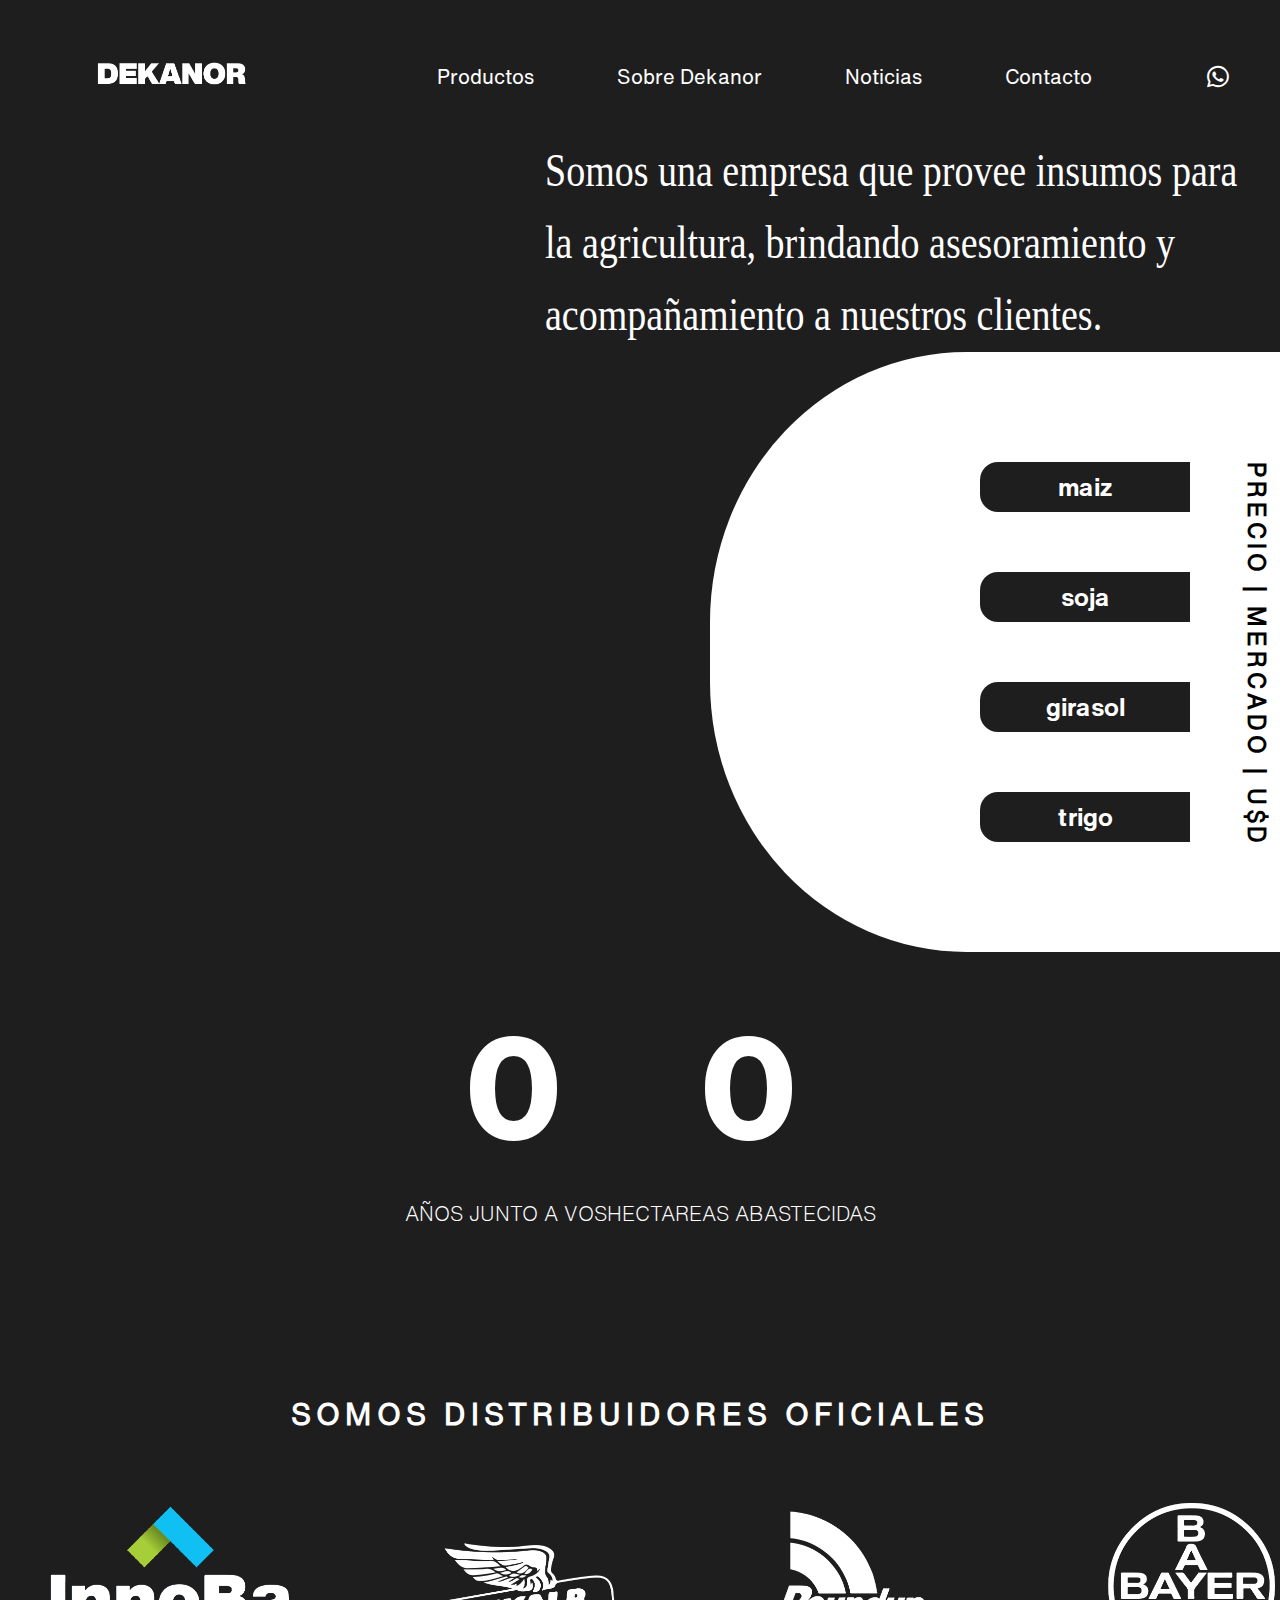
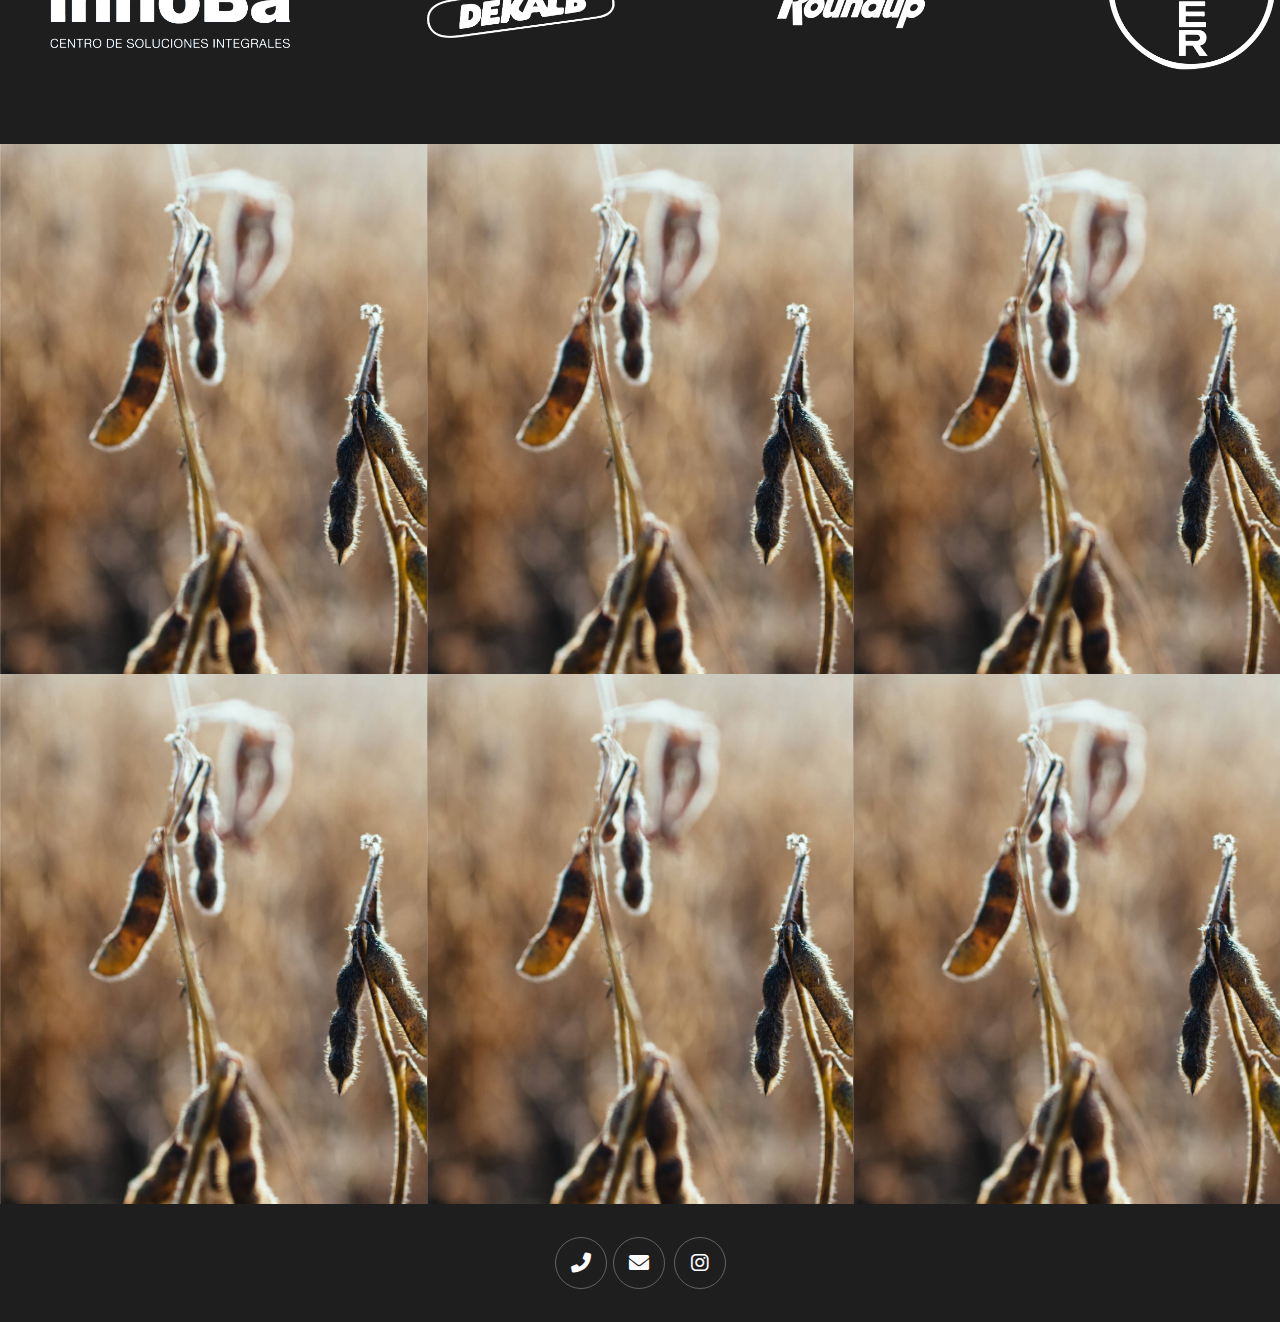
==== index.html @ 9a542228 "aa" ====
<!DOCTYPE html>
<html lang="en">
<head>
    <meta charset="UTF-8">
    <meta http-equiv="X-UA-Compatible" content="IE=edge">
    <meta name="viewport" content="width=device-width, initial-scale=1.0">


    <!--link css-->
    <link rel="stylesheet" href="css/estilos.css">



    <!-- Link a font awesome-->
    <link rel="stylesheet" href="https://cdnjs.cloudflare.com/ajax/libs/font-awesome/6.0.0-beta3/css/all.min.css">
    <title>Dekanor</title>
</head>
<body>
    
<!--Header comienza-->
<header class="header">

    <a href="index.html" class="logo">
        <img src="Logos/logo-header.png" alt="">
    </a>

    
    <nav class="navbar">
        <a href="productos.html">Productos</a>
        <a href="sobrenosotros.html">Sobre Dekanor</a>
        <a href="noticias.php">Noticias</a>
        <a href="contacto.html">Contacto</a>
    
    </nav>

    <div class="icons">
        <div class="fa-brands fa-whatsapp"></div>
        <div class="fas fa-bars" id="menu-btn"></div>
    </div>

</header>
 <!--Header termina-->


 <div class="row">
    <div class="image">
        <img src="imagenes/img1.png" alt="">
    </div>


    <div class="content">
        <p>Somos una empresa que provee 
            insumos para  la agricultura, brindando 
            asesoramiento y acompañamiento a 
            nuestros clientes.</p>
    </div>
</div>

<div class="father-semicirculo">
    <div class="semicirculo">
        <div class="item"> <p>maiz</p></div>
        <div class="item"><p>soja</p></div>
        <div class="item"><p>girasol</p></div>
        <div class="item"><p>trigo</p></div>
   
    </div>

    <div class="subtitulo"><h3>PRECIO | MERCADO | U$D</h3></div>
</div>


<section class="three">
    <div class="nums">
      <div>
          <p class="num" id="num10" data-goal="10">0</p>
          <p class="texto">AÑOS JUNTO A VOS</p>
      </div>
      <div>
          <p class="num" id="num100" data-goal="100">0</p>
          <p class="texto">HECTAREAS ABASTECIDAS</p>
      </div>
    </div>
  </section>

<h2 id="subtitulo">SOMOS DISTRIBUIDORES OFICIALES</h2>

<div class="marcas">
    <div class="marca"><img src="Logos/Logomarca1.png" alt=""></div>
    <div class="marca"><img src="Logos/logomarca2.png" alt=""></div>
    <div class="marca"><img src="Logos/logomarca3.png" alt=""></div>
    <div class="marca"><img src="Logos/logomarca4.png" alt=""></div>
</div>

<div class="imagenes">
    <div class="imagen" id="imagen1"></div>
    <div class="imagen" id="imagen2"></div>
    <div class="imagen" id="imagen3"></div>
    <div class="imagen" id="imagen4"></div>
    <div class="imagen" id="imagen5"></div>
    <div class="imagen" id="imagen6"></div>

</div>

<!-- footer empieza -->
<section class="footer">
    <div class="share">
        <a href="#" class="fa-solid fa-phone-flip">
        <a href="#" class="fa-solid fa-envelope"></a>
        <a href="#" class="fab fa-instagram"></a>
    </div>

</section>

<!-- footer termina -->

 <script src="./script.js"></script>

</body>
</html>
---- css/estilos.css ----
@import url('https://fonts.googleapis.com/css2?family=Arimo:ital,wght@0,400;0,600;0,700;1,400&display=swap');
@font-face{
    font-family: helvetica-bold;
    src: url('../fuente/HelveticaNowText-Bold.ttf') format('truetype');
}

@font-face{
    font-family: helvetica-extrabold;
    src: url('../fuente/HelveticaNowText-ExtraBold.ttf') format('truetype');
}

@font-face{
    font-family: helvetica-light;
    src: url('../fuente/HelveticaNowText-Light.ttf') format('truetype');
}

@font-face{
    font-family: helvetica-regular;
    src: url('../fuente/HelveticaNowText-Regular.ttf') format('truetype');
}


:root {
    --main-color: #d3ad7f;
    --black: #1f1e1f;
    --bg: #010103;
    --border: .1rem solid rgba(255,255,255,.3);
}

* {
    font-family: 'helvetica-regular';
    margin: 0; padding: 0;
    box-sizing: bordering-box;
    outline: none; border: none;
    text-decoration: none;
    transition: .2s linear;


}


html {
    font-size: 62.5%;
    overflow-x: hidden;
    scroll-padding-top: 9rem;
    scroll-behavior: smooth;
    background: var(--black);
}


html::-webkit-scrollbar {
    width: .8rem;
}

html::-webkit-scrollbar-track {
    background: transparent;
}

html::-webkit-scrollbar-thumb {
    width: #fff;
    border-radius: 5rem;
}


body {
    background: var(--black);
    overflow: hidden;
    max-width: 100%;
}

section {
    padding: 2rem 7%;
}

.heading {
    text-align: center;
    color: #fff;
    text-transform: uppercase;
    padding-bottom: 3.5rem;
    font-size: 4rem;
}

.btn {
    margin-top: 1rem;
    display: inline-block;
    padding: .9rem 3rem;
    font-size: 1.7rem;
    color: #fff;
    background: var(--main-color);
    cursor: pointer;
}

.btn:hover {
    letter-spacing: .2rem;
}


.header {
max-height: 15rem;
background: var(--black);
display: flex;
align-items: center;
justify-content: space-between;
padding: .1rem 4%;
position:relative;
top: 0; left: 0; right: 0;
z-index: 1000;
}


.header .logo img {
    height: 30rem;
    margin-left: -5rem;
    margin-bottom: -1rem;
}

.header .navbar .seleccionado {
    border-bottom: .1rem solid currentColor; 
    text-decoration: none;
}


.header .navbar a{
    margin: 0 1rem;
    font-size: 2rem;
    color: #fff;
    padding: 3rem;
}

.header .navbar a:hover{
    color: var(--main-color);
    border-bottom: .1rem solid var(--main-color);
    padding-bottom: .5rem;

}

.header .icons div{
    color: #fff;
    cursor: pointer;
    font-size: 2.5rem;
    margin-left: 2rem;
}

.header .icons div:hover {
    color: var(--main-color);
}

#menu-btn {
    display: none;
}



/*comienza pagina principal*/

.row {
    display: flex;
    align-items: center;
    background: var(--black);
    flex-wrap: wrap;
    margin-top: -10rem;
}

.row .image{
    flex: 40rem;
    transform: translateX(-11rem);
}

.row .image img{
    width: 100%;
}

.row .content{
    flex: 1 1 45rem;
    padding: 2rem;
    margin-top: 8rem;
    margin-left: -14rem;
}


.row .content p{
   font-size: 3.8rem;
   color: #fff;
   padding-right:1.5rem;
   line-height: 6rem;
   transform: scaleY(1.2);
  font-family: helvetioca-regular;
}

.father-semicirculo{
    background: var(--black);   
    position: relative;
}


.father-semicirculo .semicirculo {
    width: 55rem;
    height: 50rem;
    background: #fff;
    border-top-left-radius: 45%;
    border-bottom-left-radius: 45%;
    margin-left: auto;
    display: flex;
    flex-direction: column;
    justify-content: space-evenly;
    padding: 1rem;
    padding-block: 5rem;
  }

  .father-semicirculo .semicirculo .item{
    width: 20rem;
    height: 4rem;
    background: var(--black);
    border-top-left-radius: 1.8rem;
    border-bottom-left-radius: 1.8rem;
    margin-left: 26rem;
    text-align: center;
    font-size: 2.5rem;
    padding: 0.5rem;
    display: flex;
    align-items: center;
    justify-content: center;
  }
  .father-semicirculo .semicirculo .item p {
      color: #fff;
      display: block;
      font-family: helvetica-bold;
  }

  .father-semicirculo .semicirculo .item:hover{
      background: var(--main-color);
      border-bottom: .1rem solid var(--main-color);
    padding-bottom: .5rem;
    cursor: pointer;
    letter-spacing: .2rem;
  }
  


.father-semicirculo .subtitulo{
    color: --black;
    margin-left: auto;
    writing-mode: vertical-lr;
    position: absolute;
    right: 1rem;
    top: 11rem;
    font-size: 2rem;
    letter-spacing: .4rem;
}
    

#subtitulo { 
      letter-spacing: .5rem;
      text-align: center;
      color:#fff;
      font-size: 3rem;
      margin-top: 15rem;
      margin-inline: 3rem;
  }


.marcas{
    display: grid;
    grid-template-columns: repeat(4, 1fr);
    gap: 0%;
    align-items: center;
    margin-top: 1rem;
}
.marcas .marca{
    margin: 0 auto;
}


.marcas .marca img{
    height: 30rem;
}

.nums {
    display: flex;
    align-items: center;
    color: #fff;
    justify-content: center;
  }
  .nums .num {
    flex: flex;
    text-align: center;
    font-size: 14rem;
    font-family: helvetica-extrabold;
    padding: 3rem;
    cursor: pointer;
    letter-spacing: -1.5rem;
  }


  .nums .texto {
      font-size: 2rem;
      text-align: center;
      font-family: helvetica-light;
  }

.imagenes {
    display: grid;
    grid-template-columns: repeat(3, 1fr);
    align-items: center;
}

.imagenes .imagen {
    height: 53rem;
    text-align: center;
    background: url(../imagenes/imagenweb1.jpg);
    background-size: auto 100%;
    background-repeat: no-repeat;
}

@keyframes slide {
25% {
    background: url(../imagenes/imagenweb2.jpg);
    background-size: auto 100%;
    background-repeat: no-repeat;
    }

50% {
    background: url(../imagenes/imagenweb3.jpg);
    background-size: auto 100%;
    background-repeat: no-repeat;
    }

75% {
    background: url(../imagenes/imagenweb4.jpg);
    background-size: auto 100%;
    background-repeat: no-repeat;
    }

100% {
     background: url(../imagenes/imagenweb5.jpg);
    background-size: auto 100%;
    background-repeat: no-repeat;
    }

}
.imagenes #imagen1 {
    animation: slide1 10s infinite;
}

@keyframes slide1 {
    25% {
        background: url(../imagenes/imagenweb6.jpg);
        background-size: auto 100%;
        background-repeat: no-repeat;
        }
    
    50% {
        background: url(../imagenes/imagenweb7.jpg);
        background-size: auto 100%;
        background-repeat: no-repeat;
        }
    
    75% {
        background: url(../imagenes/imagenweb8.jpg);
        background-size: auto 100%;
        background-repeat: no-repeat;
        }
    
    100% {
         background: url(../imagenes/imagenweb9.jpg);
        background-size: auto 100%;
        background-repeat: no-repeat;
        }
    
    }

    .imagenes #imagen2 {
        animation: slide2 15s infinite;
    }

    @keyframes slide2 {
        25% {
            background: url(../imagenes/imagenweb2.jpg);
            background-size: auto 100%;
            background-repeat: no-repeat;
            }
        
        50% {
            background: url(../imagenes/imagenweb3.jpg);
            background-size: auto 100%;
            background-repeat: no-repeat;
            }
        
        75% {
            background: url(../imagenes/imagenweb4.jpg);
            background-size: auto 100%;
            background-repeat: no-repeat;
            }
        
        100% {
             background: url(../imagenes/imagenweb5.jpg);
            background-size: auto 100%;
            background-repeat: no-repeat;
            }
        
        }


.imagenes #imagen3 {
            animation: slide3 15s infinite;
        }
    
    @keyframes slide3 {
            25% {
                background: url(../imagenes/imagenweb10.jpg);
                background-size: auto 100%;
                background-repeat: no-repeat;
                }
            
            50% {
                background: url(../imagenes/imagenweb11.jpg);
                background-size: auto 100%;
                background-repeat: no-repeat;
                }
            
            75% {
                background: url(../imagenes/imagenweb12.jpg);
                background-size: auto 100%;
                background-repeat: no-repeat;
                }
            
            100% {
                 background: url(../imagenes/imagenweb13.jpg);
                background-size: auto 100%;
                background-repeat: no-repeat;
                }
            
            }

.imagenes #imagen4 {
     animation: slide4 10s infinite;
 }
        
 @keyframes slide4 {
        25% {
                 background: url(../imagenes/imagenweb14.jpg);
                background-size: auto 100%;
                background-repeat: no-repeat;
             }
                
         50% {
              background: url(../imagenes/imagenweb15.jpg);
             background-size: auto 100%;
            background-repeat: no-repeat;
             }
                
         75% {
              background: url(../imagenes/imagenweb16.jpg);
             background-size: auto 100%;
             background-repeat: no-repeat;
         }
                
        100% {
             background: url(../imagenes/imagenweb1.jpg);
             background-size: auto 100%;
            background-repeat: no-repeat;
            }
                
    }


    .imagenes #imagen5 {
        animation: slide5 10s infinite;
    }
           
    @keyframes slide5 {
           25% {
                    background: url(../imagenes/imagenweb3.jpg);
                   background-size: auto 100%;
                   background-repeat: no-repeat;
                }
                   
            50% {
                 background: url(../imagenes/imagenweb4.jpg);
                background-size: auto 100%;
               background-repeat: no-repeat;
                }
                   
            75% {
                 background: url(../imagenes/imagenweb5.jpg);
                background-size: auto 100%;
                background-repeat: no-repeat;
            }
                   
           100% {
                background: url(../imagenes/imagenweb6.jpg);
                background-size: auto 100%;
               background-repeat: no-repeat;
               }
                   
       }
    

 .imagenes #imagen6 {
    animation: slide6 15s infinite;
    }
           
@keyframes slide6 {
        25% {
               background: url(../imagenes/imagenweb7.jpg);
             background-size: auto 100%;
            background-repeat: no-repeat;
        }
                   
        50% {
            background: url(../imagenes/imagenweb8.jpg);
             background-size: auto 100%;
            background-repeat: no-repeat;
                }
                   
        75% {
             background: url(../imagenes/imagenweb9.jpg);
            background-size: auto 100%;
            background-repeat: no-repeat;
        }
                   
        100% {
         background: url(../imagenes/imagenweb10.jpg);
        background-size: auto 100%;
        background-repeat: no-repeat;
               }
                   
       }

/*.imagenes .imagen img{
    height: 53rem;
}*/


.footer{
    background:var(--black);
    text-align: center;
}

.footer .share {
    padding: 1rem 0;
}

.footer .share a{
    height: 5rem;
    width: 5rem;
    line-height: 5rem;
    font-size: 2rem;
    color:#fff;
    border: var(--border);
    margin: .3rem;
    border-radius: 50%;
}

.footer .share a:hover{
    background-color: var(--main-color);
}
/*termina pagina principal*/


/*empieza sobre nosotros*/
.row .content .textosobre {
    font-size: 2.8rem;
    color: #fff;
    line-height: 3rem;
    transform: scaleY(1.4);
}

/*termina sobre nosotros*/



/*comienza productos*/


.father-semicirculo-productos{
    background: var(--black);   
    position: relative;
    display: flex;
    align-items: center;
    flex-wrap: wrap;
}


.father-semicirculo-productos .semicirculo {
    width: 55rem;
    height: 60rem;
    background: #fff;
    border-top-right-radius: 45%;
    border-bottom-right-radius: 45%;
    margin-right: auto;
    display: flex;
    flex-direction: column;
    justify-content: center;
    padding: 1rem;

  }


.father-semicirculo-productos .semicirculo a{
    display: flex;
    line-height: 6rem;
    
}

.father-semicirculo-productos .semicirculo .link-primario {
    font-size: 4rem;
    margin-left: 3rem;
    padding-top: 1rem;
    color: var(--black);
}

.father-semicirculo-productos .semicirculo .link-primario:hover {
    color: var(--main-color);
}

.father-semicirculo-productos .semicirculo .link-primario2 {
    font-size: 3.5rem;
    color: var(--black);
    margin-left: 3rem;
    padding-top: 1rem;
    
}

.father-semicirculo-productos .semicirculo .link-primario2:hover {
    color: var(--main-color);
}
.father-semicirculo-productos .semicirculo .link-secundario {
    font-size: 4rem;
    color: var(--black);
    margin-left: 6rem;
    padding-top: 1rem;
    font-family: helvetica-light;
}


.btn-productos {
    font-family: helvetica-bold;
    padding: 1.5rem 8rem;
    font-size: 4rem;
    color: var(--black);
    background: var(--main-color);
    cursor: pointer;
    border-radius: 2rem;
    margin-right: auto;
    text-align: center;
    width: 30%;
}


.btn-productos:hover {
    letter-spacing: .2rem;
}


  /*termina productos*/


 /*empieza noticias*/
 .titulo-noticias{
    color: #fff;
    font-size: 4rem;
    text-align: center;
    font-weight: bold;
    margin-top: 9rem;
    margin-bottom: 3rem;
    font-family: helvetica-extrabold;
    padding-inline: 3rem;
 }

 .desplegable {
    display: flex;
    background: #fff;
    width: 130rem;
    max-width: 80%;
    height: 5rem;
    overflow-x: auto;
    overflow-y: hidden;
    border-radius: 1.5rem;
    margin: 0 auto;
    margin-top: 2rem;
    margin-bottom: .5rem;
    align-items: center;
    justify-content: center;
    padding: .7rem 4%;
    padding-inline: 3rem;

}

.desplegable .mes{
font-size: 2rem;
padding-inline: 2rem;
}

.desplegable #mes_actual {
    text-decoration: underline;
}


.desplegable .mes:hover{
    background-color: var(--main-color);
    letter-spacing: .2rem;
    border-radius: 1rem;
}

.desplegable .mes a{
    color: var(--black);
    font-family: helvetica-bold;
}

.header .navbar .seleccionado {
    border-bottom: .1rem solid currentColor; 
    text-decoration: none;
}


.noticias .row-noticias {
    display: flex;
    align-items: center;
    background: #fff;
    height: 35rem;
    max-width: 140rem;
    border-radius: 5rem;
    margin-block: 8rem;
}

.noticias .row-noticias .image{
    flex: 1 1 50rem;
    max-width: 50%;
    position: relative;
    display: flex;
}

.noticias .row-noticias .image img{
   width: 90rem;
   height: 35rem;
   object-fit: cover;
   border-top-right-radius: 4rem;
   border-bottom-right-radius: 4rem;
}

.noticias .row-noticias .contenido{
    flex: 1 1 50rem;
    max-width: 50%;
    text-align: left;
    padding: 5rem;
 
}
.noticias .row-noticias .contenido h3{
   font-size: 2.3rem;
   color: var(--black);
   padding-bottom: 1.5rem;
   font-family: helvetica-extrabold;
   letter-spacing: -.1rem;
   overflow: hidden;
}

.noticias .row-noticias .contenido span{
    font-family: helvetica-light;
}

.noticias .row-noticias .contenido p{
   font-size: 1.8rem;
   color: var(--black);
   line-height: 1..5rem;
   margin-bottom: 2rem;
   overflow: hidden;
   max-height: 15rem;
   font-family: helvetica-regular;
}


.noticias .row-noticias .contenido .btn-content{
    font-size: 2.3rem;
    color: var(--black);
    font-family: helvetica-extrabold;
    margin-top: 10rem;
}


 /*termina noticias*/




 /*empieza ver mas*/


.vermas .box-container .box{
    border:var(--border); 
    border-radius: 4rem;  
    background: #fff;
    height: 90rem;
    overflow: hidden;
    margin-block: 8rem;
}

.vermas .box-container .box .image{
    height: 25rem;
    overflow:hidden;
    width: 100%;
    border-radius: 4rem;
}

.vermas .box-container .box .image img{
    height: 100%;
    object-fit: cover;
    width: 100%;
}

.vermas .box-container .box:hover .image img{
    transform: scale(1.2);
}

.vermas .box-container .box .content{
    padding: 5rem;
    padding-inline: 9rem;
    max-height: 48rem;
    overflow: auto;
    overflow-x: hidden;
    
}


.vermas .box-container .box .content::-webkit-scrollbar{
    background-color: var(--main-color);
    border-radius: 1rem;
}

.vermas .box-container .box .content::-webkit-scrollbar-thumb{
    background-color: black;
    border-radius: 1rem;
}

.vermas .box-container .box .content h3{
    color: var(--black);
    display: block;
    padding-top: 1rem;
    font-size: 2.3rem;
    font-family: helvetica-extrabold;
}

.vermas .box-container .box .content span{
    font-family: helvetica-light;
}

.vermas .box-container .box .content p{
    font-size: 2rem;
    line-height: 2.4rem;
    color: black;
    padding:1rem 0;
    font-family: helvetica-regular;
}


 /*termina ver mas*/



 /*empieza contactos*/
 .titulo-contacto {
    color: #fff;
    font-size: 4rem;
    text-align: center;
    font-weight: bold;
    margin-bottom: 7rem;
 }
 .contact .contactar {
    display: flex;
    background: var(--black);
    flex-wrap: wrap;
    gap: 1rem;
    margin-top: 8rem;
}

.contact .contactar .map{
    flex:1 1 45rem;
    width: 100%;
    object-fit: cover;
}

.contact .contactar form{
    flex:1 1 45rem;
    padding: 5rem 2rem;
    text-align: center;
}

.contact .contactar form .inputBox{
    display: flex;
    align-items: center;
    margin-top: 2rem;
    margin-bottom: 2rem;
    background: var(--black);
    border: var(--border);
}

.contact .contactar form h3{
    text-transform: uppercase;
    font-size: 3rem;
    color:#fff;
}

.contact .contactar form .inputBox span{
    color: #fff;
    font-size: 2rem;
    padding-left: 2rem;
}

.contact .contactar form .inputBox input{
    width: 100%;
    padding: 2rem;
    color: #fff;
    text-transform: none;
    background: none;
}

/*termina contactos*/


/* media queries  */
@media (max-width: 991px){


    section {
        padding: 2rem;
    }

     #menu-btn {
         display: inline-block;
     }

     .header .navbar{
        position: absolute;
        top: 100%; right: -100%;
        background: #fff;
        width: 30rem;
        height: 25rem;
     }

     .header .navbar.active{
         right: 0;
     }

     .header .navbar a{
         color: var(--black);
         display: block;
         margin: 1.5rem;
         padding: .5rem;
         font-size: 2rem;
         margin-bottom: 2;
     }


     .row .image img{
        height: 80rem;
        width: 73rem;
    }
    .row .content{
        padding: 2rem;
        margin-left: 2rem;
        margin-right: 2rem;
        margin-top: 0;
        padding-top: 0;
    }
    .row .content .textosobre{
        width: 100%;
        text-align: left;
        font-size: 2.2rem;
        margin-bottom: 3rem;
        margin-left: -2rem;
        margin-right: 2rem;
        padding: 1rem;
        padding-block: 12rem;
     }

    .row .content p {
        font-size: 3rem;
        padding-block: 1rem;
        padding-bottom: 4rem;
        line-height: 4.5rem;
    }
     


     .btn-productos {
        margin-inline: auto;
        margin-top: 4rem;
        height: 4rem;
        font-size: 3rem;
        width: 50%;
    }

    .header .icons {
        font-size: 3rem;
        margin: 0 auto;
        display:flexbox;     
       }

    .father-semicirculo .semicirculo {
        flex-direction: column;
        }
       
    .father-semicirculo .semicirculo .item{
        height: 5rem;
        margin-left: 25rem;
        }

    .marcas{
        display: grid;
        grid-template-columns: repeat(1, 1fr);
        gap: 0%;
        align-items: center;
        margin-top: 1rem;
    }


    .nums .num {
        flex: flex;
        text-align: center;
        font-family: helvetica-extrabold;
        padding: 3rem;
        cursor: pointer;
        font-size: 5rem;
        letter-spacing: -.5rem;
      }
    
    
      .nums .texto {
          font-size: 2rem;
          text-align: center;
          font-family: helvetica-light;
      }

    .imagenes {
        display: flex;
        flex-wrap:wrap;
        align-items: center;
        width: 100%;
    }
    .imagenes .imagen  {
        width: 50%;
        height: 32rem;
        display: flex;
        background-position: center;
        object-fit: fill;
        background-size: auto;
    }
    .desplegable {
    
   }
    .desplegable .mes{
        padding-inline: 4rem;
        object-fit: contain;
        margin: 0 auto;
    }

    .noticias .row-noticias {
        display: flex;
        background: #fff;
        height: max-content;
        border-radius: 5rem;
        flex-wrap: wrap;
        
    }
    .noticias .row-noticias{
        max-width: 100%;
        width: 100%;
    }
    .noticias .row-noticias .image{
        position: relative;
        max-width: 100%;
        max-height: 50%;
    }
    .noticias .row-noticias .image img{
        border-bottom-right-radius: 4rem;
        border-bottom-left-radius: 4rem;
        border-top-left-radius: 0rem;
        border-top-right-radius: 0rem;
        max-width: 100%;
     }
     
     .noticias .row-noticias .contenido{
         text-align: left;
         max-height: 50%;
         width: 100%;
         max-width: 100%;
         padding: 4rem;
     }

     .vermas .box-container .box .content{ 
         padding: 4rem;
     }

    }

 @media (max-width:450px) {
     html {
         font-size: 50%;
     }


    }
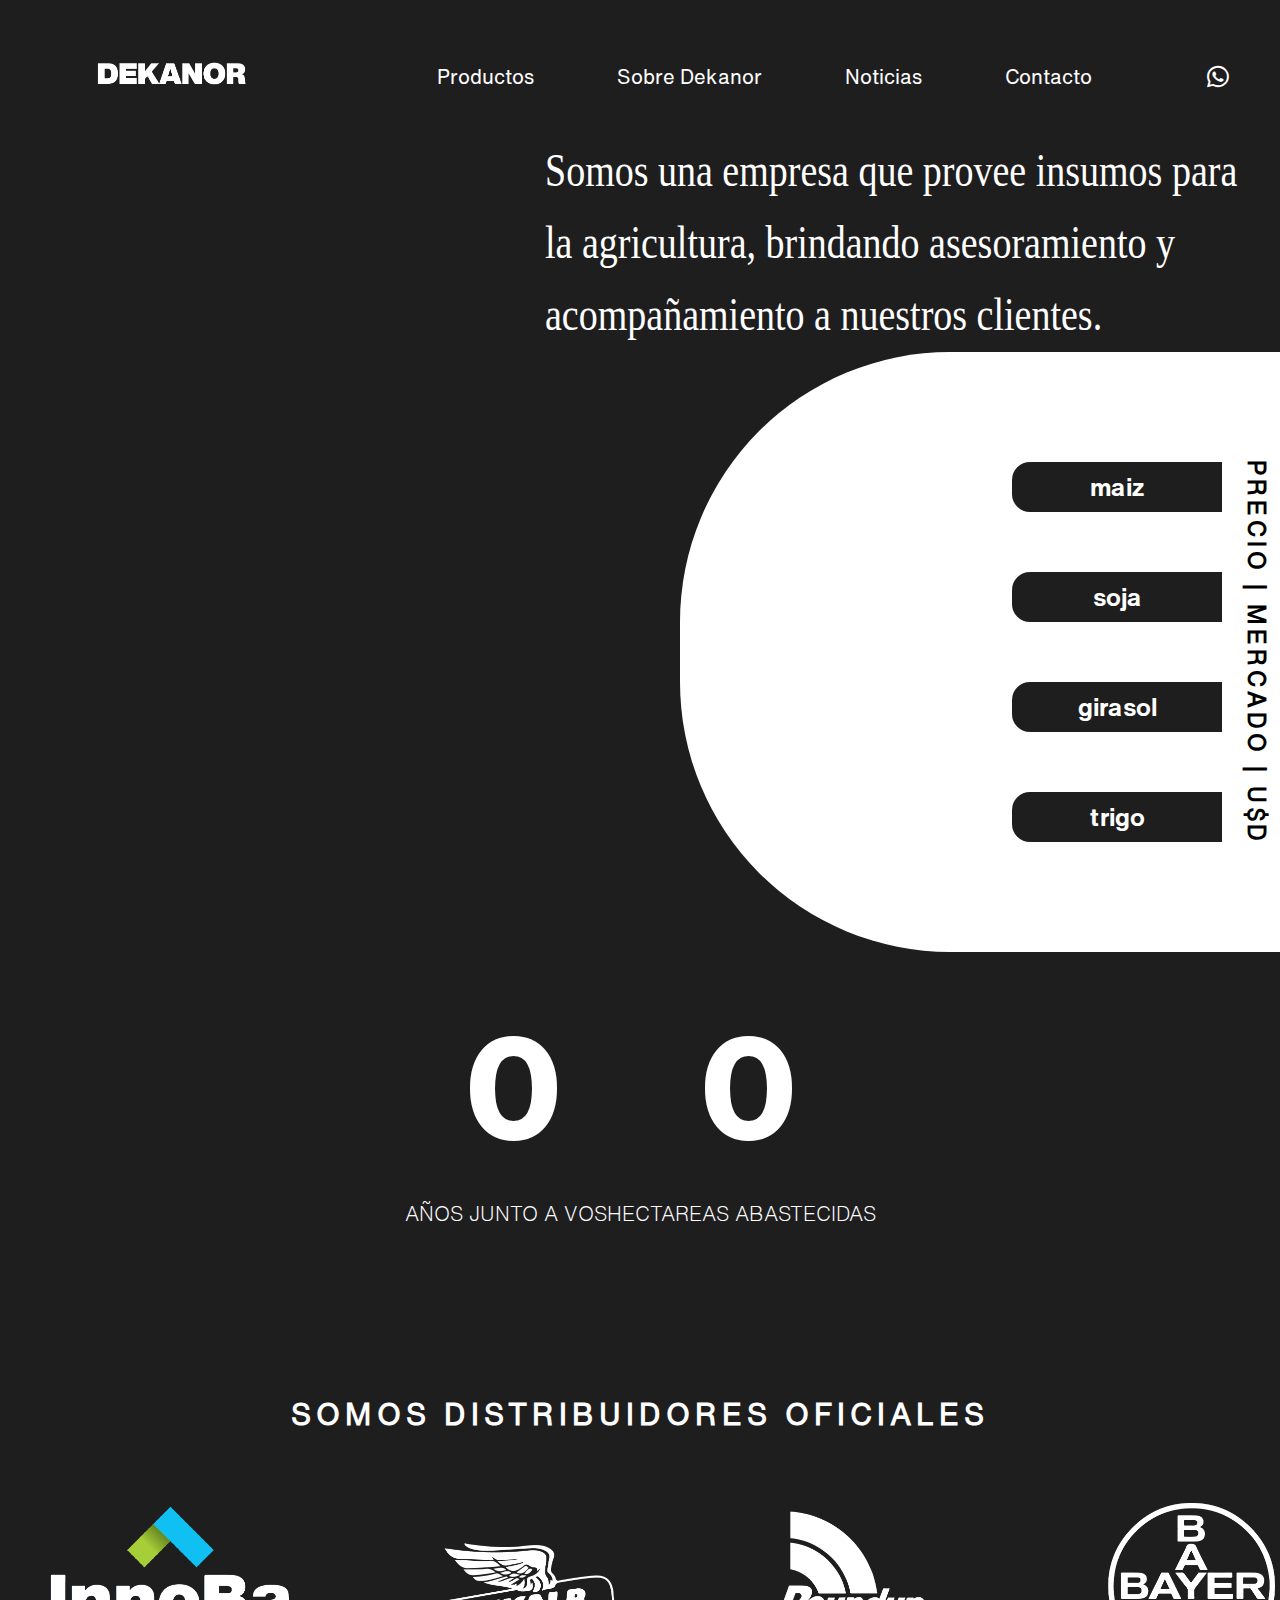
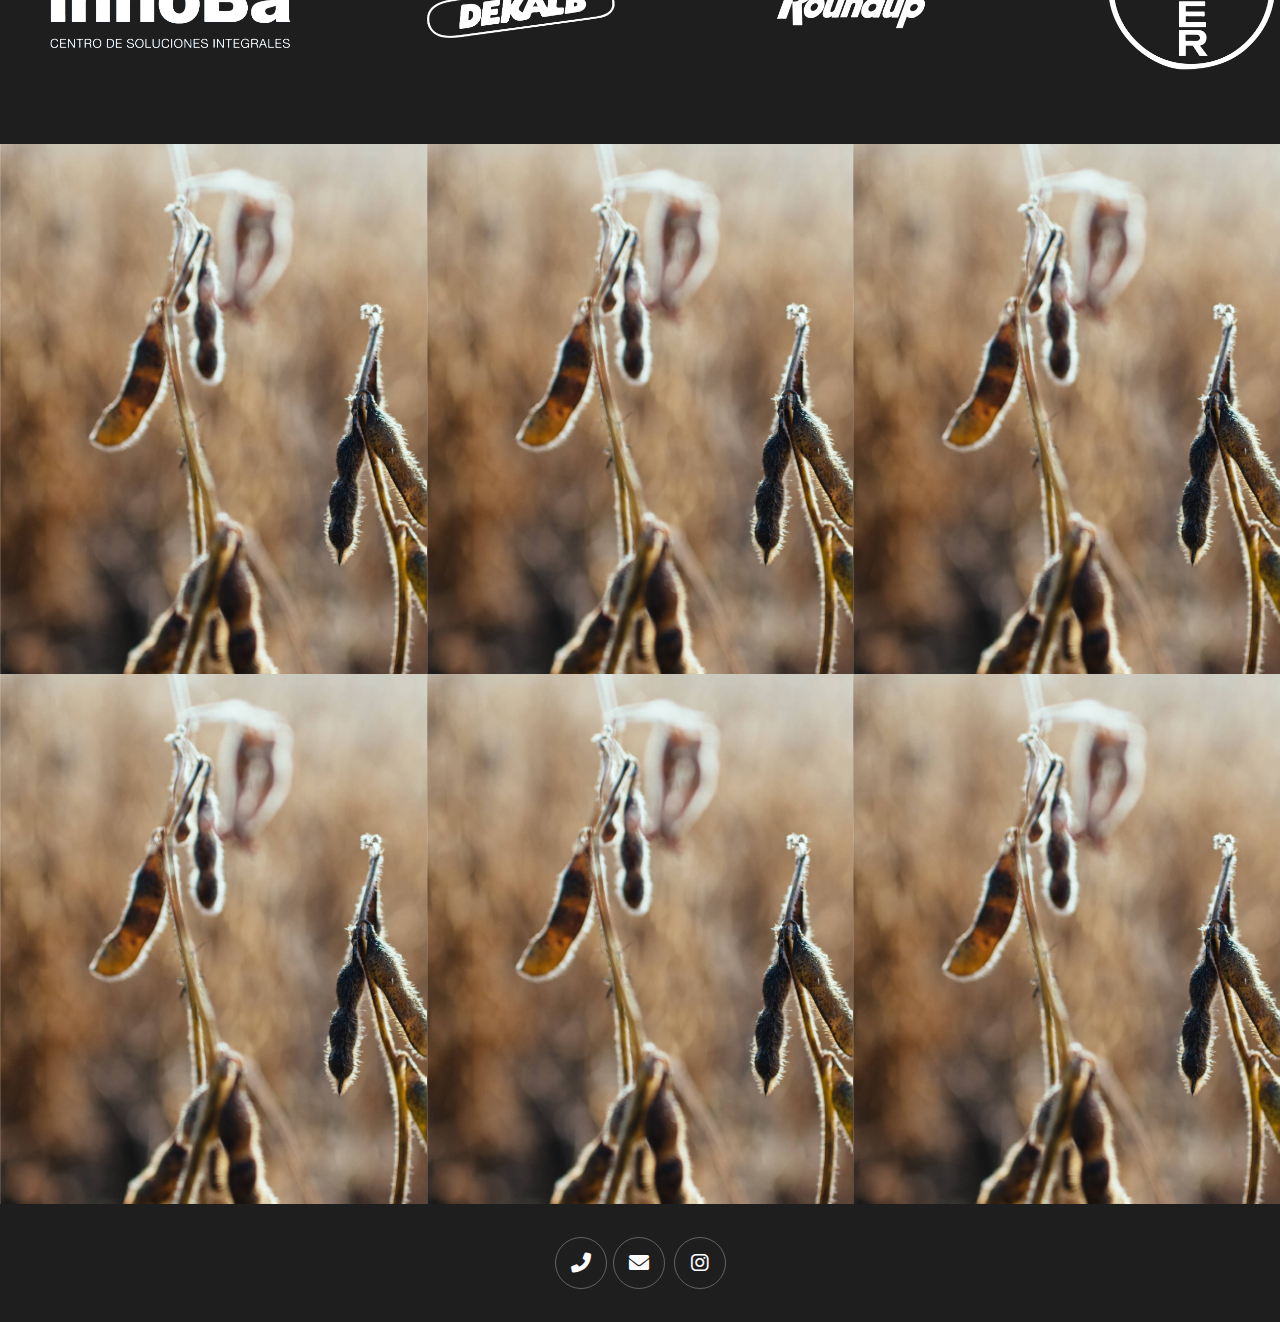
==== commit 62ed1f5d: "aa" ====
--- a/index.html
+++ b/index.html
@@ -34,7 +34,7 @@
     </nav>
 
     <div class="icons">
-        <div class="fa-brands fa-whatsapp"></div>
+        <a href="https://api.whatsapp.com/send?phone="><div class="fa-brands fa-whatsapp"></div></a>
         <div class="fas fa-bars" id="menu-btn"></div>
     </div>
 
--- a/css/estilos.css
+++ b/css/estilos.css
@@ -190,15 +190,19 @@
 .father-semicirculo{
     background: var(--black);   
     position: relative;
-}
-
-
-.father-semicirculo .semicirculo {
-    width: 55rem;
-    height: 50rem;
+    display: flex;
+    justify-content: flex-end;
+    width: 60rem;
+    height: 60rem;
     background: #fff;
     border-top-left-radius: 45%;
     border-bottom-left-radius: 45%;
+    max-width: 100%;
+    margin-left: auto;
+}
+
+
+.father-semicirculo .semicirculo {
     margin-left: auto;
     display: flex;
     flex-direction: column;
@@ -213,7 +217,6 @@
     background: var(--black);
     border-top-left-radius: 1.8rem;
     border-bottom-left-radius: 1.8rem;
-    margin-left: 26rem;
     text-align: center;
     font-size: 2.5rem;
     padding: 0.5rem;
@@ -238,14 +241,13 @@
 
 
 .father-semicirculo .subtitulo{
+    position: relative;
     color: --black;
-    margin-left: auto;
     writing-mode: vertical-lr;
-    position: absolute;
-    right: 1rem;
-    top: 11rem;
+    text-align: center;
     font-size: 2rem;
     letter-spacing: .4rem;
+    margin-block: 1rem;
 }
     
 
@@ -312,32 +314,7 @@
     background-repeat: no-repeat;
 }
 
-@keyframes slide {
-25% {
-    background: url(../imagenes/imagenweb2.jpg);
-    background-size: auto 100%;
-    background-repeat: no-repeat;
-    }
-
-50% {
-    background: url(../imagenes/imagenweb3.jpg);
-    background-size: auto 100%;
-    background-repeat: no-repeat;
-    }
-
-75% {
-    background: url(../imagenes/imagenweb4.jpg);
-    background-size: auto 100%;
-    background-repeat: no-repeat;
-    }
-
-100% {
-     background: url(../imagenes/imagenweb5.jpg);
-    background-size: auto 100%;
-    background-repeat: no-repeat;
-    }
-
-}
+
 .imagenes #imagen1 {
     animation: slide1 10s infinite;
 }
@@ -438,7 +415,7 @@
         
  @keyframes slide4 {
         25% {
-                 background: url(../imagenes/imagenweb14.jpg);
+                 background: url(../imagenes/imagenweb12.jpg);
                 background-size: auto 100%;
                 background-repeat: no-repeat;
              }
@@ -456,7 +433,7 @@
          }
                 
         100% {
-             background: url(../imagenes/imagenweb1.jpg);
+             background: url(../imagenes/imagenweb3.jpg);
              background-size: auto 100%;
             background-repeat: no-repeat;
             }
@@ -555,15 +532,15 @@
 .footer .share a:hover{
     background-color: var(--main-color);
 }
-/*termina pagina principal*/
+/*termina pagina */
 
 
 /*empieza sobre nosotros*/
 .row .content .textosobre {
-    font-size: 2.8rem;
+    font-size: 3.4rem;
     color: #fff;
-    line-height: 3rem;
-    transform: scaleY(1.4);
+    line-height: 3.4rem;
+    transform: scaleY(1.2);
 }
 
 /*termina sobre nosotros*/
@@ -978,6 +955,7 @@
         padding-block: 1rem;
         padding-bottom: 4rem;
         line-height: 4.5rem;
+        text-align: center;
     }
      
 
@@ -1002,7 +980,7 @@
        
     .father-semicirculo .semicirculo .item{
         height: 5rem;
-        margin-left: 25rem;
+        margin-left: 20rem;
         }
 
     .marcas{
@@ -1045,13 +1023,13 @@
         object-fit: fill;
         background-size: auto;
     }
-    .desplegable {
-    
-   }
+    .desplegable{
+        max-width: 70%;
+        justify-content: flex-start;
+    }
     .desplegable .mes{
-        padding-inline: 4rem;
-        object-fit: contain;
-        margin: 0 auto;
+        padding-inline: 2rem;
+
     }
 
     .noticias .row-noticias {
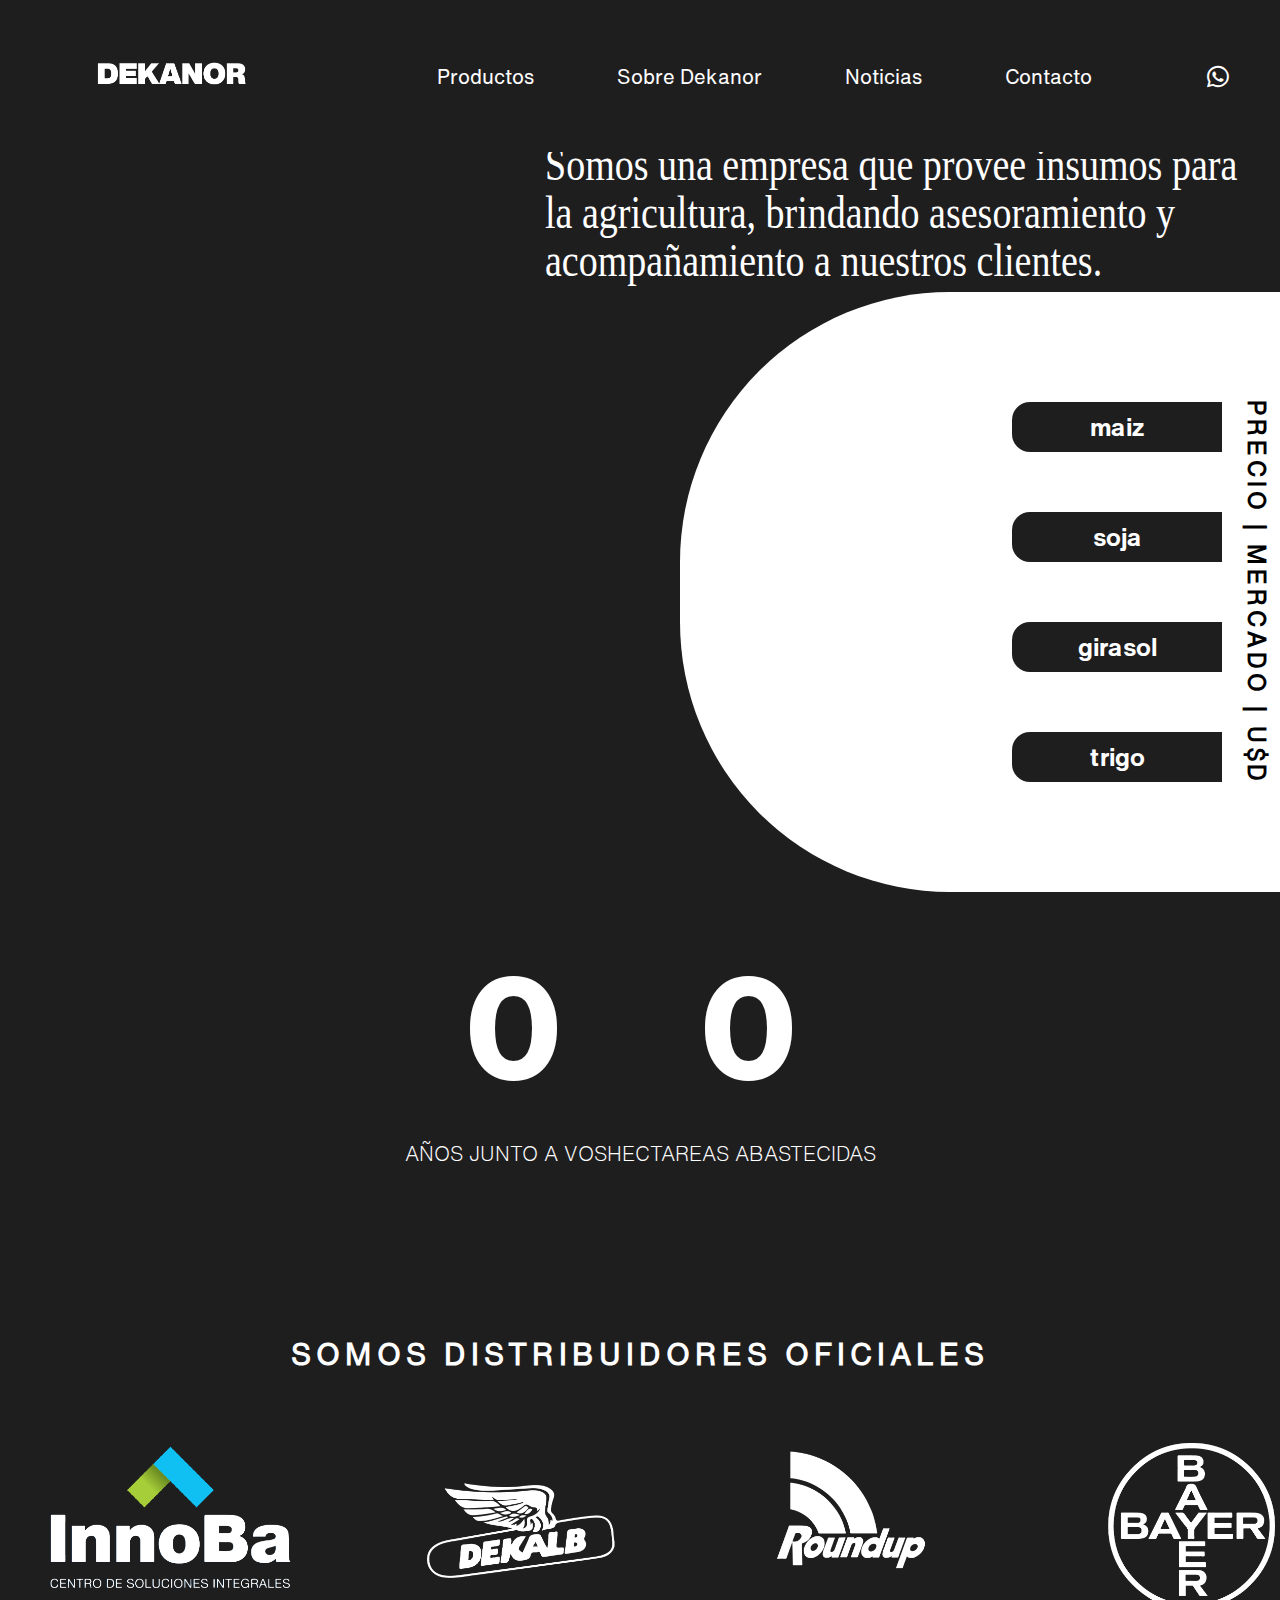
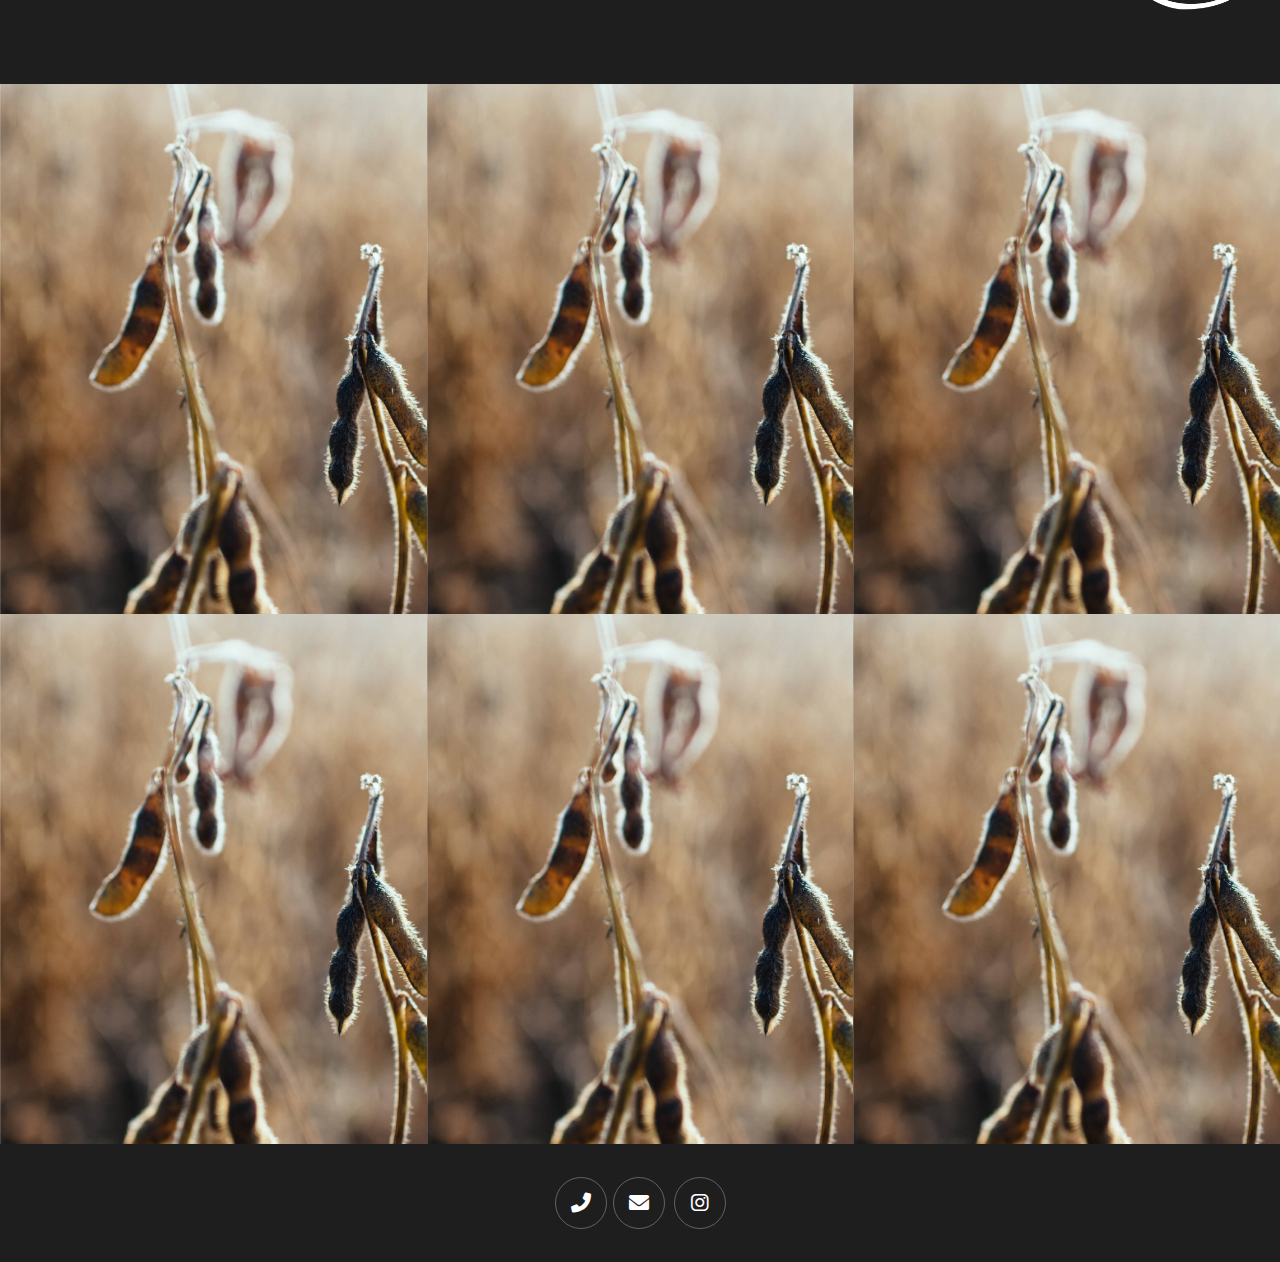
==== commit d4ec10ac: "aa" ====
--- a/index.html
+++ b/index.html
@@ -105,8 +105,8 @@
 <section class="footer">
     <div class="share">
         <a href="#" class="fa-solid fa-phone-flip">
-        <a href="#" class="fa-solid fa-envelope"></a>
-        <a href="#" class="fab fa-instagram"></a>
+        <a href="mailto:miguelagustini2015@gmail.com" class="fa-solid fa-envelope"></a>
+        <a href="https://www.instagram.com/dekanor.arg/" target="_blank" class="fab fa-instagram"></a>
     </div>
 
 </section>
--- a/css/estilos.css
+++ b/css/estilos.css
@@ -182,7 +182,7 @@
    font-size: 3.8rem;
    color: #fff;
    padding-right:1.5rem;
-   line-height: 6rem;
+   line-height: 4rem;
    transform: scaleY(1.2);
   font-family: helvetioca-regular;
 }
@@ -539,8 +539,9 @@
 .row .content .textosobre {
     font-size: 3.4rem;
     color: #fff;
-    line-height: 3.4rem;
+    line-height: 3.5rem;
     transform: scaleY(1.2);
+    letter-spacing: .1rem;
 }
 
 /*termina sobre nosotros*/
@@ -955,7 +956,7 @@
         padding-block: 1rem;
         padding-bottom: 4rem;
         line-height: 4.5rem;
-        text-align: center;
+        text-align: left;
     }
      
 
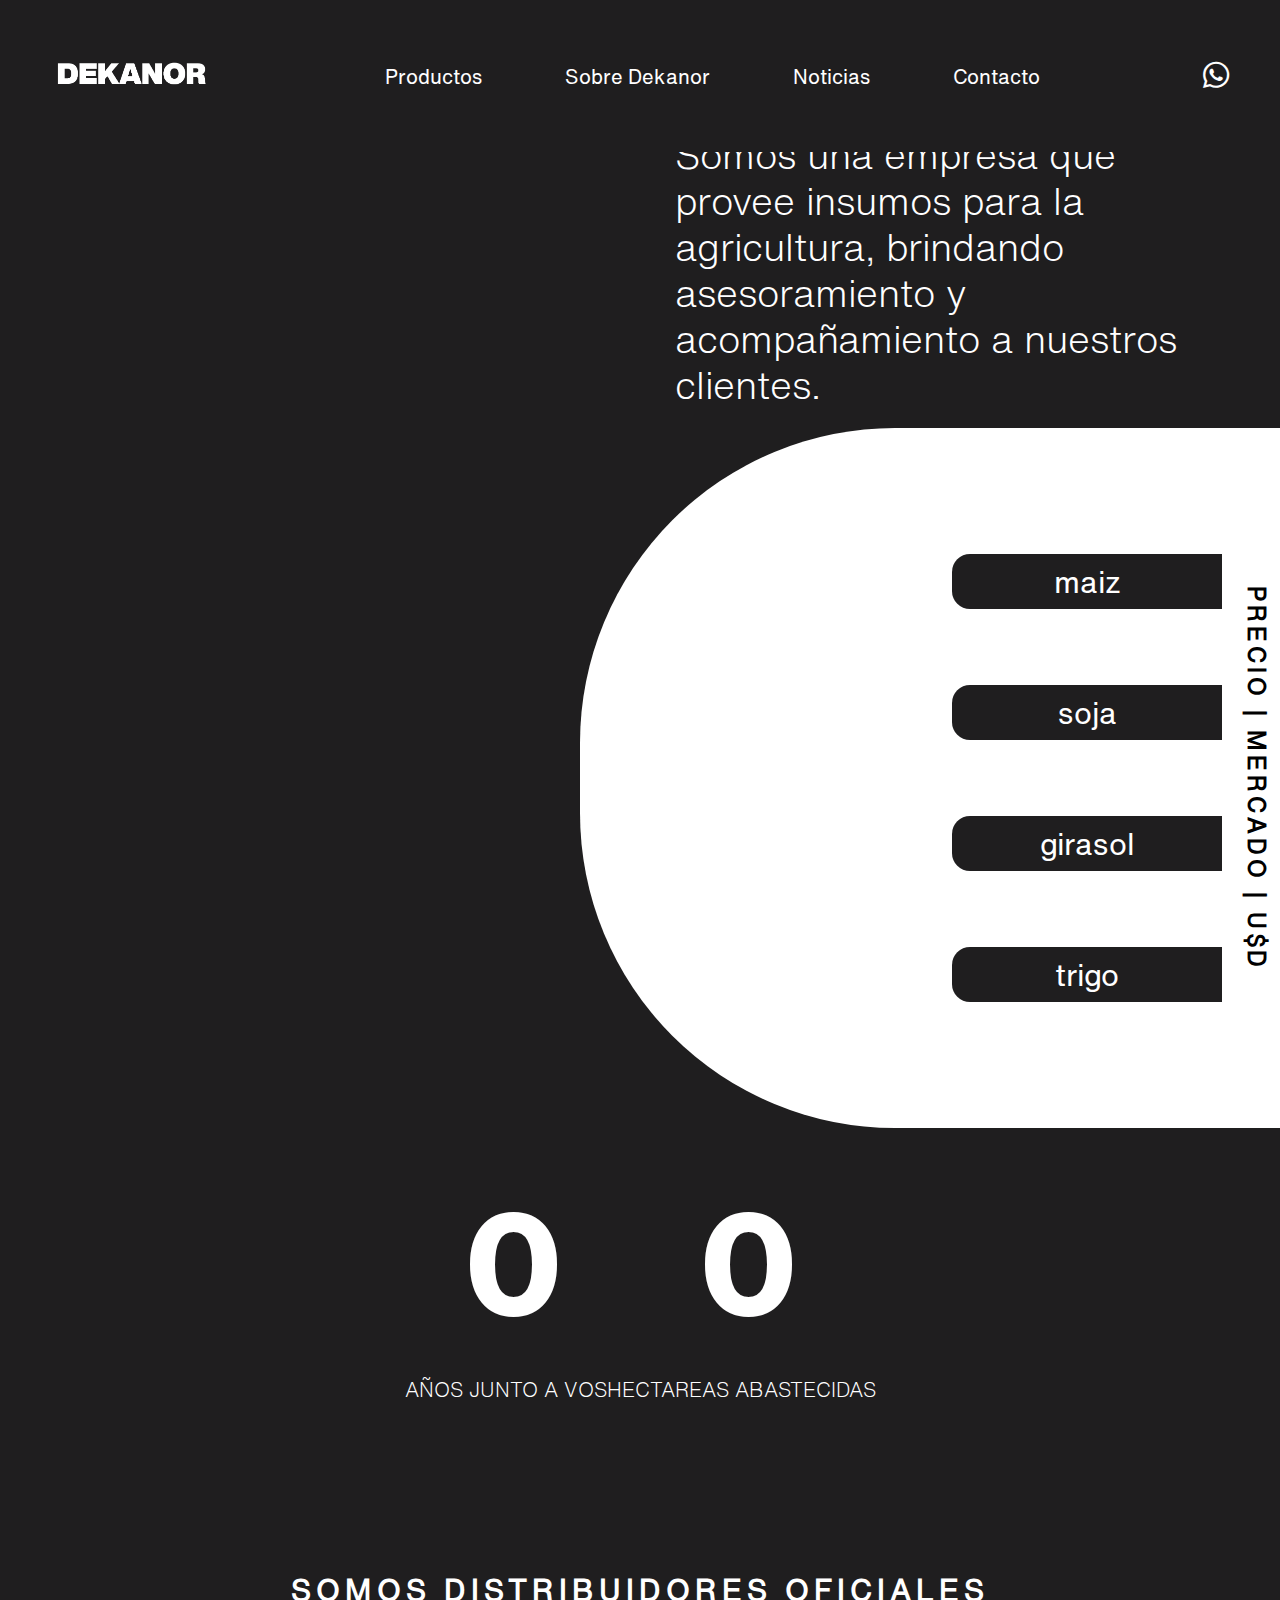
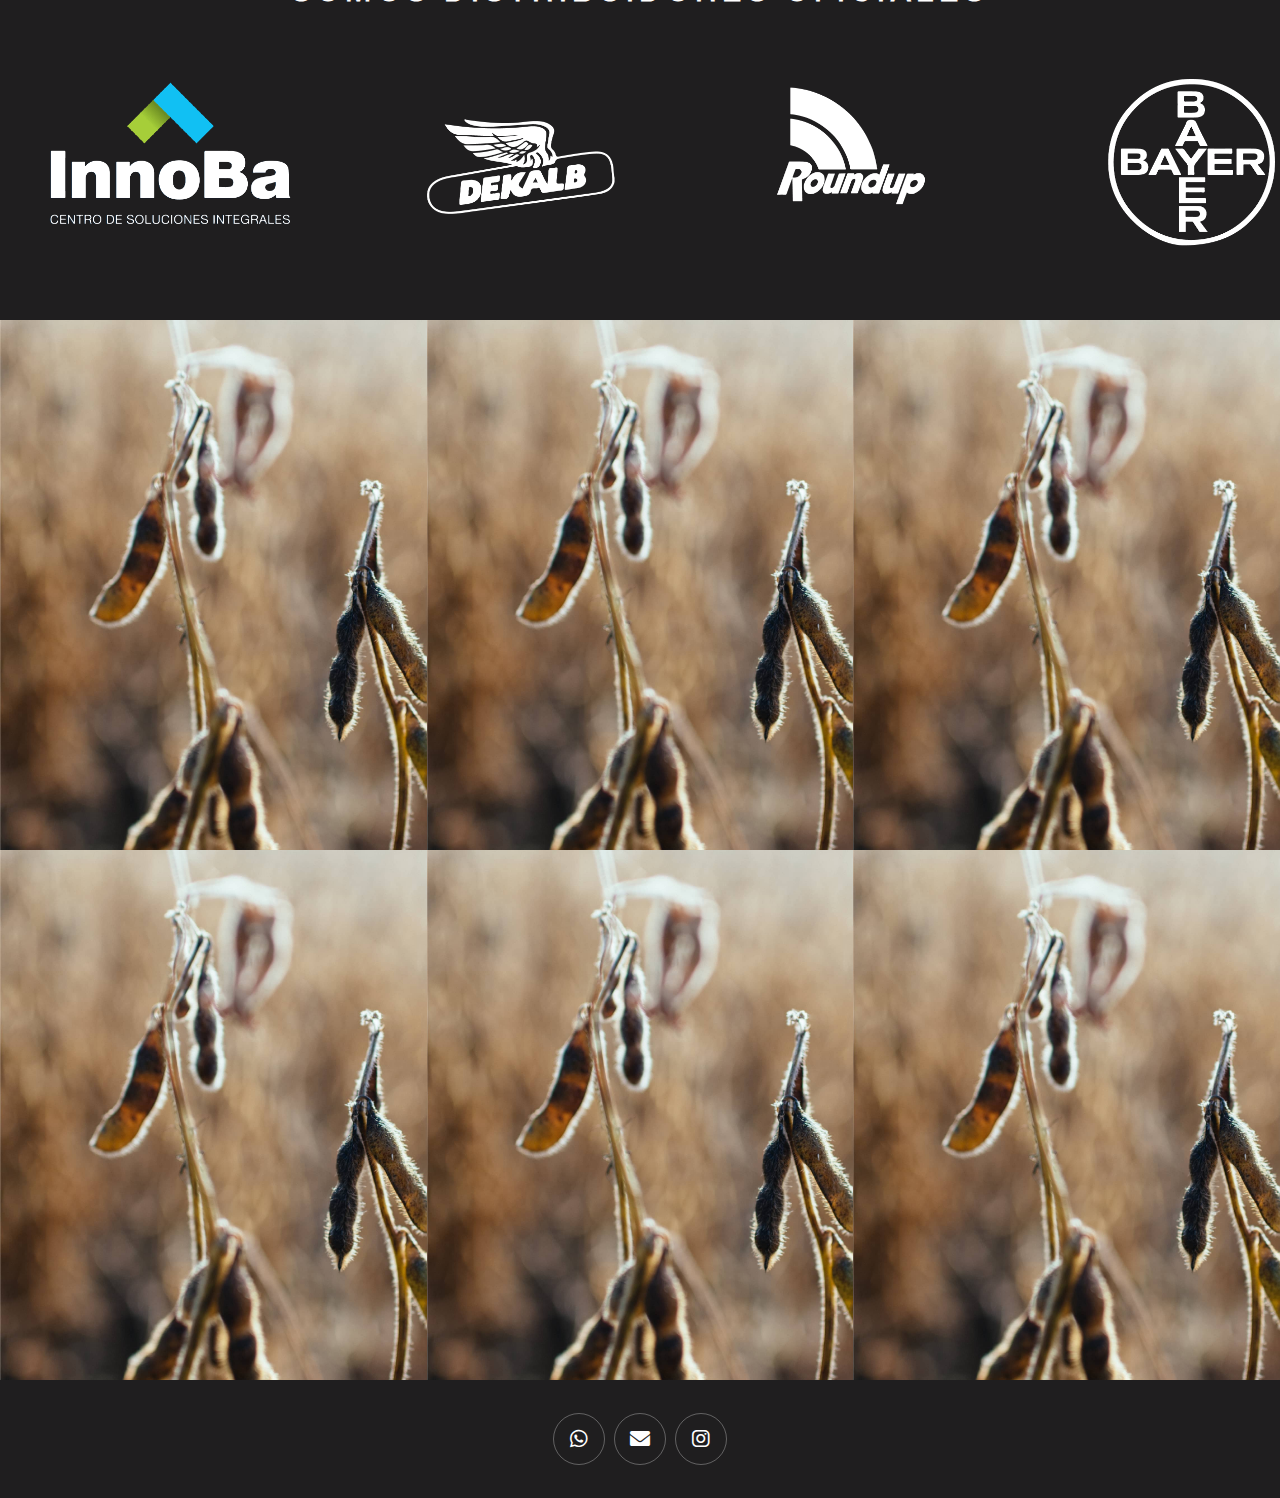
==== commit a475a3cc: "aaa" ====
--- a/index.html
+++ b/index.html
@@ -34,7 +34,7 @@
     </nav>
 
     <div class="icons">
-        <a href="https://api.whatsapp.com/send?phone="><div class="fa-brands fa-whatsapp"></div></a>
+        <a href="https://api.whatsapp.com/send?phone=+543731 40-7634" target="_blank"><div class="fa-brands fa-whatsapp"></div></a>
         <div class="fas fa-bars" id="menu-btn"></div>
     </div>
 
@@ -104,8 +104,8 @@
 <!-- footer empieza -->
 <section class="footer">
     <div class="share">
-        <a href="#" class="fa-solid fa-phone-flip">
-        <a href="mailto:miguelagustini2015@gmail.com" class="fa-solid fa-envelope"></a>
+        <a href="https://api.whatsapp.com/send?phone=+543731 40-7634" target="_blank" class="fa-brands fa-whatsapp"></a>
+        <a href="mailto:dekanorsrl@gmail.com" target="_blank" class="fa-solid fa-envelope"></a>
         <a href="https://www.instagram.com/dekanor.arg/" target="_blank" class="fab fa-instagram"></a>
     </div>
 
--- a/css/estilos.css
+++ b/css/estilos.css
@@ -1,4 +1,6 @@
 @import url('https://fonts.googleapis.com/css2?family=Arimo:ital,wght@0,400;0,600;0,700;1,400&display=swap');
+
+
 @font-face{
     font-family: helvetica-bold;
     src: url('../fuente/HelveticaNowText-Bold.ttf') format('truetype');
@@ -17,6 +19,11 @@
 @font-face{
     font-family: helvetica-regular;
     src: url('../fuente/HelveticaNowText-Regular.ttf') format('truetype');
+}
+
+@font-face{
+    font-family: helvetica-Bolditalic;
+    src: url('../fuente/HelveticaNowText-Bolditalic.ttf') format('truetype');
 }
 
 
@@ -110,7 +117,7 @@
 
 .header .logo img {
     height: 30rem;
-    margin-left: -5rem;
+    margin-left: -9rem;
     margin-bottom: -1rem;
 }
 
@@ -137,8 +144,15 @@
 .header .icons div{
     color: #fff;
     cursor: pointer;
+    font-size: 3rem;
+    margin-left: 3rem;
+}
+
+.header .icons a{
+    color: #fff;
+    cursor: pointer;
     font-size: 2.5rem;
-    margin-left: 2rem;
+    margin-left: 5rem;
 }
 
 .header .icons div:hover {
@@ -158,12 +172,12 @@
     align-items: center;
     background: var(--black);
     flex-wrap: wrap;
-    margin-top: -10rem;
+    margin-top: -12rem;
 }
 
 .row .image{
-    flex: 40rem;
-    transform: translateX(-11rem);
+    flex: 70rem;
+    transform: translateX(-14rem);
 }
 
 .row .image img{
@@ -174,7 +188,7 @@
     flex: 1 1 45rem;
     padding: 2rem;
     margin-top: 8rem;
-    margin-left: -14rem;
+    margin-left: -18rem;
 }
 
 
@@ -182,9 +196,7 @@
    font-size: 3.8rem;
    color: #fff;
    padding-right:1.5rem;
-   line-height: 4rem;
-   transform: scaleY(1.2);
-  font-family: helvetioca-regular;
+  font-family: helvetica-light;
 }
 
 .father-semicirculo{
@@ -192,8 +204,8 @@
     position: relative;
     display: flex;
     justify-content: flex-end;
-    width: 60rem;
-    height: 60rem;
+    width: 70rem;
+    height: 70rem;
     background: #fff;
     border-top-left-radius: 45%;
     border-bottom-left-radius: 45%;
@@ -212,8 +224,8 @@
   }
 
   .father-semicirculo .semicirculo .item{
-    width: 20rem;
-    height: 4rem;
+    width: 26rem;
+    height: 4.5rem;
     background: var(--black);
     border-top-left-radius: 1.8rem;
     border-bottom-left-radius: 1.8rem;
@@ -227,7 +239,8 @@
   .father-semicirculo .semicirculo .item p {
       color: #fff;
       display: block;
-      font-family: helvetica-bold;
+      font-family: helvetica-regular;
+      font-size: 3rem;
   }
 
   .father-semicirculo .semicirculo .item:hover{
@@ -537,11 +550,10 @@
 
 /*empieza sobre nosotros*/
 .row .content .textosobre {
+    font-family: helvetica-light;
     font-size: 3.4rem;
     color: #fff;
-    line-height: 3.5rem;
-    transform: scaleY(1.2);
-    letter-spacing: .1rem;
+    padding-top: 4rem;
 }
 
 /*termina sobre nosotros*/
@@ -557,6 +569,7 @@
     display: flex;
     align-items: center;
     flex-wrap: wrap;
+    margin-top: 7rem;
 }
 
 
@@ -606,11 +619,33 @@
 .father-semicirculo-productos .semicirculo .link-secundario {
     font-size: 4rem;
     color: var(--black);
-    margin-left: 6rem;
+    margin-left: 9rem;
     padding-top: 1rem;
     font-family: helvetica-light;
-}
-
+    position: relative;
+}
+
+.father-semicirculo-productos .semicirculo .link-secundario:before {
+    content: '';
+    position: absolute;
+    top: 0;
+    bottom: -2.5rem;
+    margin-block: auto;
+    height: .1rem;
+    width: 2.5rem;
+    background: var(--black);
+    left: -3rem;
+}
+
+.father-semicirculo-productos .semicirculo .link-secundario:nth-of-type(3):after {
+    content: '';
+    position: absolute;
+    bottom: 2.3rem;
+    height: 12rem;
+    width: .1rem;
+    background: var(--black);
+    left: -3rem;
+}
 
 .btn-productos {
     font-family: helvetica-bold;
@@ -704,6 +739,7 @@
 
 .noticias .row-noticias .image{
     flex: 1 1 50rem;
+    width: 50%;
     max-width: 50%;
     position: relative;
     display: flex;
@@ -715,13 +751,15 @@
    object-fit: cover;
    border-top-right-radius: 4rem;
    border-bottom-right-radius: 4rem;
+   width: 100%;
 }
 
 .noticias .row-noticias .contenido{
     flex: 1 1 50rem;
-    max-width: 50%;
+    width: 50%;
+    max-width: calc(50% - 6rem);
     text-align: left;
-    padding: 5rem;
+    padding: 3rem;
  
 }
 .noticias .row-noticias .contenido h3{
@@ -948,7 +986,7 @@
         margin-left: -2rem;
         margin-right: 2rem;
         padding: 1rem;
-        padding-block: 12rem;
+        padding-block: 4rem;
      }
 
     .row .content p {
@@ -961,28 +999,48 @@
      
 
 
+    .header .icons {
+        font-size: 3rem;
+        display: inline-block;
+        margin-left: 0;
+        position: relative;
+         top: 50%;
+       }
+
+       .header .icons a {
+        display: none;
+       }
+
+.father-semicirculo {
+    height: 55rem;
+}
+     
+.father-semicirculo .semicirculo .item{
+    height: 5rem;
+    width: 25rem;
+    border-top-left-radius: 2rem;
+    border-bottom-left-radius: 2rem;
+    }
+
+    .father-semicirculo-productos .semicirculo {
+        flex-direction: flex;
+        padding-top: 5rem;
+        height: 50rem;
+        padding-top: 5rem;
+        padding-bottom: 5rem;
+        }
+
+        
+
      .btn-productos {
         margin-inline: auto;
         margin-top: 4rem;
         height: 4rem;
         font-size: 3rem;
         width: 50%;
-    }
-
-    .header .icons {
-        font-size: 3rem;
-        margin: 0 auto;
-        display:flexbox;     
-       }
-
-    .father-semicirculo .semicirculo {
-        flex-direction: column;
-        }
-       
-    .father-semicirculo .semicirculo .item{
-        height: 5rem;
-        margin-left: 20rem;
-        }
+        text-align: center;
+    }
+  
 
     .marcas{
         display: grid;
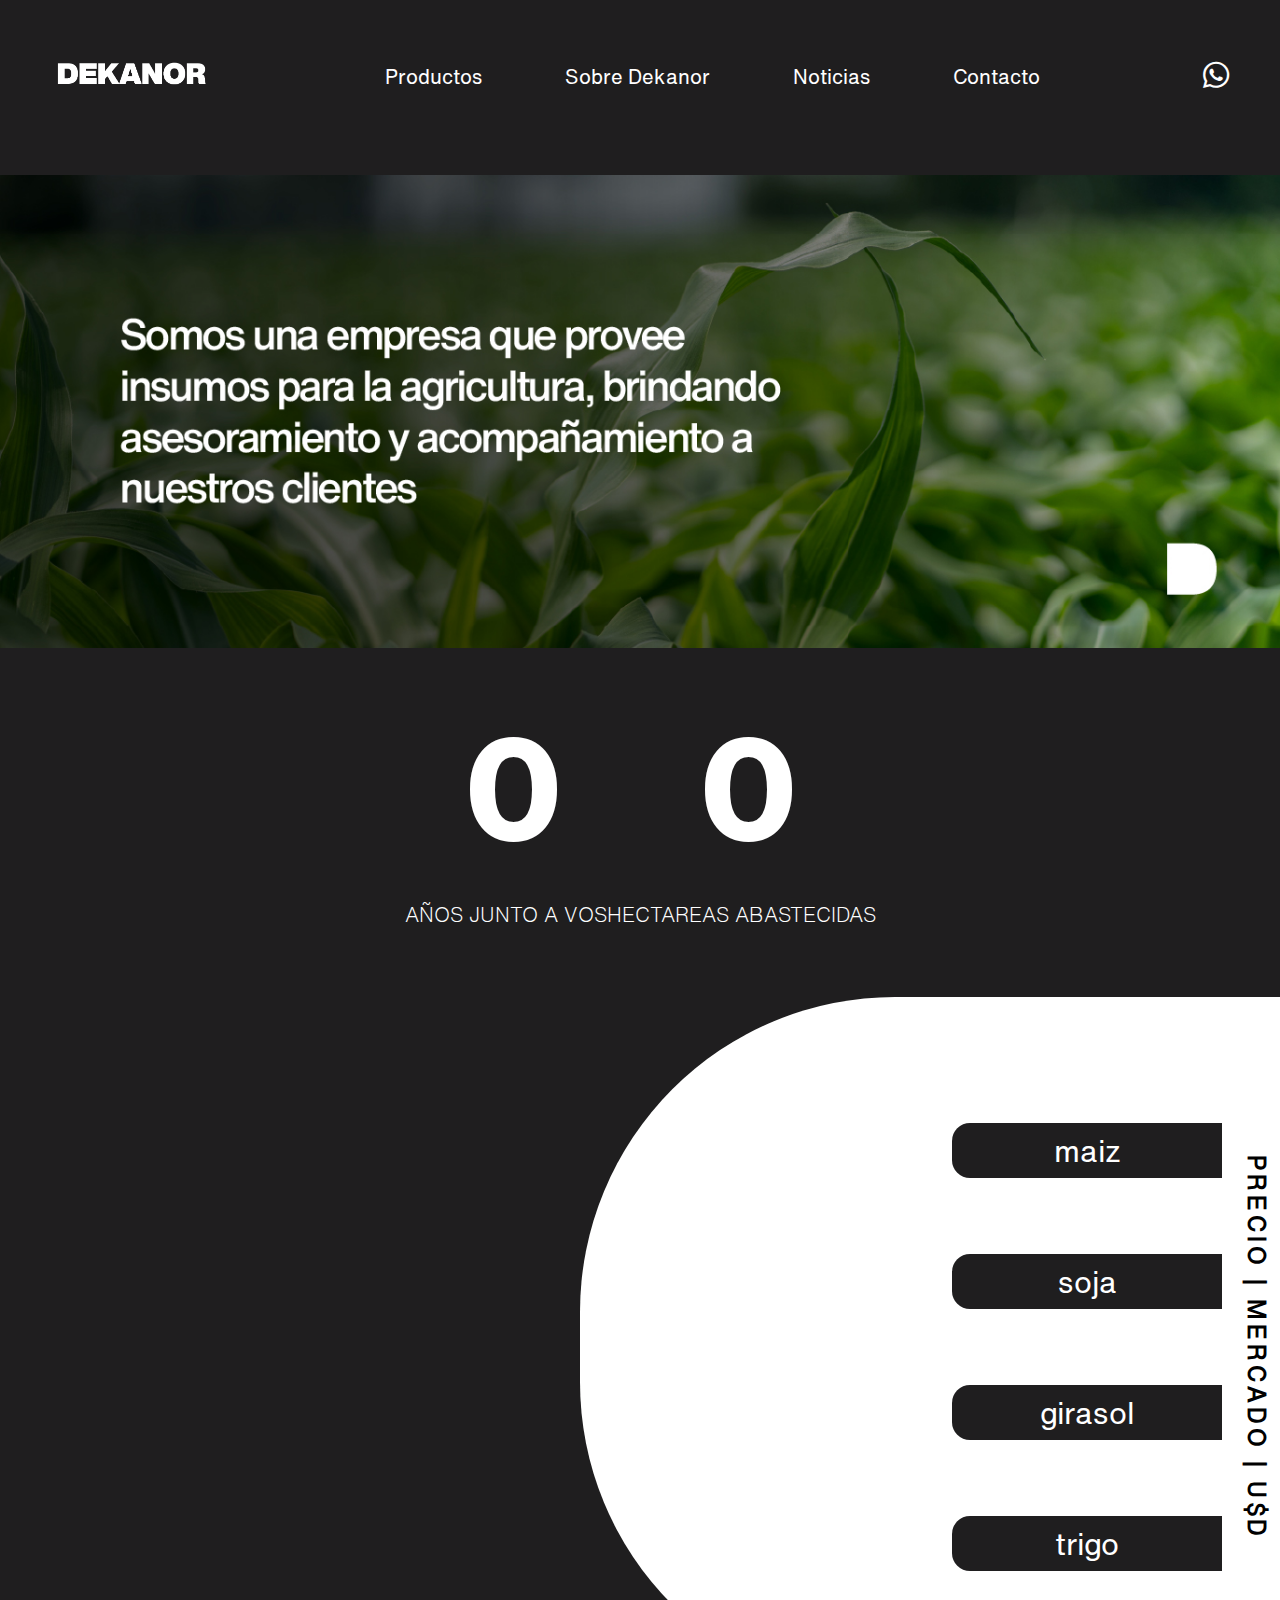
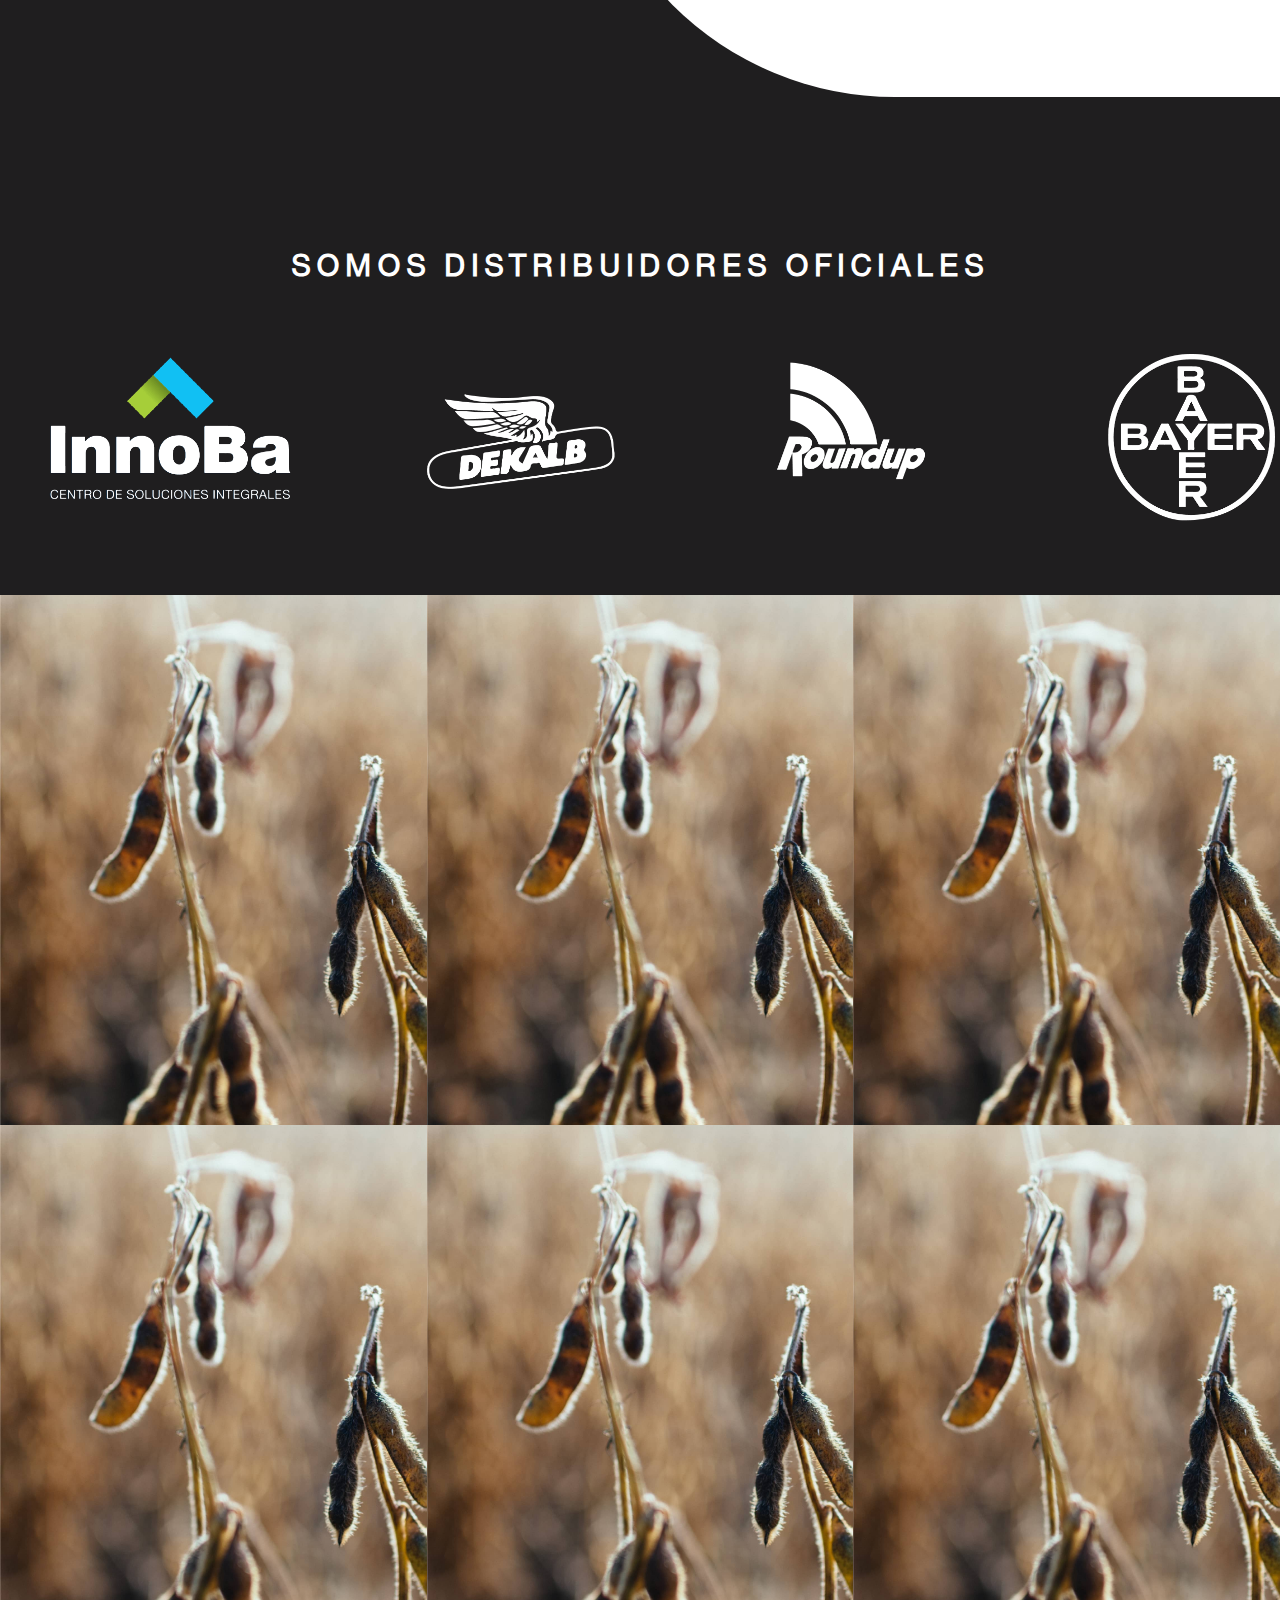
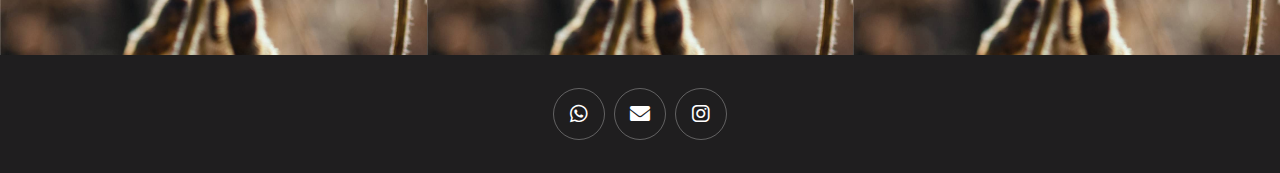
==== commit 20152370: "aaa" ====
--- a/index.html
+++ b/index.html
@@ -42,19 +42,26 @@
  <!--Header termina-->
 
 
- <div class="row">
-    <div class="image">
-        <img src="imagenes/img1.png" alt="">
-    </div>
-
-
-    <div class="content">
-        <p>Somos una empresa que provee 
-            insumos para  la agricultura, brindando 
-            asesoramiento y acompañamiento a 
-            nuestros clientes.</p>
+ <div class="row-principal">
+    <div class="contenedor-imagenes">
+        <div class="imagen-carrusel"><img src="imagenes/carrusel2.jpg" alt=""></div>
+        <div class="imagen-carrusel"><img src="imagenes/carrusel3.jpg" alt=""></div>
+        <div class="imagen-carrusel"><img src="imagenes/carrusel1.jpg" alt=""></div>
     </div>
 </div>
+
+<section class="three">
+    <div class="nums">
+      <div>
+          <p class="num" id="num10" data-goal="10">0</p>
+          <p class="texto">AÑOS JUNTO A VOS</p>
+      </div>
+      <div>
+          <p class="num" id="num100" data-goal="100">0</p>
+          <p class="texto">HECTAREAS ABASTECIDAS</p>
+      </div>
+    </div>
+  </section>
 
 <div class="father-semicirculo">
     <div class="semicirculo">
@@ -69,18 +76,7 @@
 </div>
 
 
-<section class="three">
-    <div class="nums">
-      <div>
-          <p class="num" id="num10" data-goal="10">0</p>
-          <p class="texto">AÑOS JUNTO A VOS</p>
-      </div>
-      <div>
-          <p class="num" id="num100" data-goal="100">0</p>
-          <p class="texto">HECTAREAS ABASTECIDAS</p>
-      </div>
-    </div>
-  </section>
+
 
 <h2 id="subtitulo">SOMOS DISTRIBUIDORES OFICIALES</h2>
 
--- a/css/estilos.css
+++ b/css/estilos.css
@@ -109,9 +109,9 @@
 align-items: center;
 justify-content: space-between;
 padding: .1rem 4%;
-position:relative;
+position: fixed;
 top: 0; left: 0; right: 0;
-z-index: 1000;
+z-index: 1000
 }
 
 
@@ -167,12 +167,37 @@
 
 /*comienza pagina principal*/
 
+
+
+.row-principal {
+    width: 100%;
+    margin-top: 17.5rem;
+    overflow: hidden;
+    text-align: center;
+
+   
+}
+
+.row-principal .contenedor-imagenes {
+    width: 300%;
+    display: flex;
+}
+
+.row-principal .contenedor-imagenes .imagen-carrusel {
+    width: 100%;
+}
+
+.row-principal .contenedor-imagenes .imagen-carrusel img {
+    width: 100%;
+}
+
+
+
 .row {
     display: flex;
     align-items: center;
     background: var(--black);
     flex-wrap: wrap;
-    margin-top: -12rem;
 }
 
 .row .image{
@@ -211,6 +236,7 @@
     border-bottom-left-radius: 45%;
     max-width: 100%;
     margin-left: auto;
+    margin-top: 5rem;
 }
 
 
@@ -569,13 +595,13 @@
     display: flex;
     align-items: center;
     flex-wrap: wrap;
-    margin-top: 7rem;
+    margin-top: 15rem;
 }
 
 
 .father-semicirculo-productos .semicirculo {
-    width: 55rem;
-    height: 60rem;
+    width: 70rem;
+    height: 70rem;
     background: #fff;
     border-top-right-radius: 45%;
     border-bottom-right-radius: 45%;
@@ -590,13 +616,13 @@
 
 .father-semicirculo-productos .semicirculo a{
     display: flex;
-    line-height: 6rem;
+    line-height: 7rem;
     
 }
 
 .father-semicirculo-productos .semicirculo .link-primario {
     font-size: 4rem;
-    margin-left: 3rem;
+    margin-left: 5rem;
     padding-top: 1rem;
     color: var(--black);
 }
@@ -608,7 +634,7 @@
 .father-semicirculo-productos .semicirculo .link-primario2 {
     font-size: 3.5rem;
     color: var(--black);
-    margin-left: 3rem;
+    margin-left: 5rem;
     padding-top: 1rem;
     
 }
@@ -619,7 +645,7 @@
 .father-semicirculo-productos .semicirculo .link-secundario {
     font-size: 4rem;
     color: var(--black);
-    margin-left: 9rem;
+    margin-left: 11rem;
     padding-top: 1rem;
     font-family: helvetica-light;
     position: relative;
@@ -629,7 +655,7 @@
     content: '';
     position: absolute;
     top: 0;
-    bottom: -2.5rem;
+    bottom: -3.5rem;
     margin-block: auto;
     height: .1rem;
     width: 2.5rem;
@@ -641,17 +667,15 @@
     content: '';
     position: absolute;
     bottom: 2.3rem;
-    height: 12rem;
+    height: 14rem;
     width: .1rem;
     background: var(--black);
     left: -3rem;
 }
 
 .btn-productos {
-    font-family: helvetica-bold;
     padding: 1.5rem 8rem;
     font-size: 4rem;
-    color: var(--black);
     background: var(--main-color);
     cursor: pointer;
     border-radius: 2rem;
@@ -659,7 +683,10 @@
     text-align: center;
     width: 30%;
 }
-
+.btn-productos a {
+    color: var(--black);
+    font-family: helvetica-bold;
+}
 
 .btn-productos:hover {
     letter-spacing: .2rem;
@@ -675,7 +702,7 @@
     font-size: 4rem;
     text-align: center;
     font-weight: bold;
-    margin-top: 9rem;
+    margin-top: 20rem;
     margin-bottom: 3rem;
     font-family: helvetica-extrabold;
     padding-inline: 3rem;
@@ -886,7 +913,7 @@
     background: var(--black);
     flex-wrap: wrap;
     gap: 1rem;
-    margin-top: 8rem;
+    margin-top: 15rem;
 }
 
 .contact .contactar .map{
@@ -965,7 +992,9 @@
          font-size: 2rem;
          margin-bottom: 2;
      }
-
+     .row-principal .contenedor-imagenes .imagen-carrusel img {
+         height: 25rem;
+     }
 
      .row .image img{
         height: 80rem;
@@ -1012,14 +1041,15 @@
        }
 
 .father-semicirculo {
-    height: 55rem;
+    height: 40rem;
+    width: 40rem;
 }
      
 .father-semicirculo .semicirculo .item{
-    height: 5rem;
-    width: 25rem;
-    border-top-left-radius: 2rem;
-    border-bottom-left-radius: 2rem;
+    height: 3.5rem;
+    width: 20rem;
+    border-top-left-radius: 1rem;
+    border-bottom-left-radius: 1rem;
     }
 
     .father-semicirculo-productos .semicirculo {
@@ -1030,6 +1060,9 @@
         padding-bottom: 5rem;
         }
 
+    .father-semicirculo .subtitulo {
+        font-size: 1.5rem;
+    }
         
 
      .btn-productos {
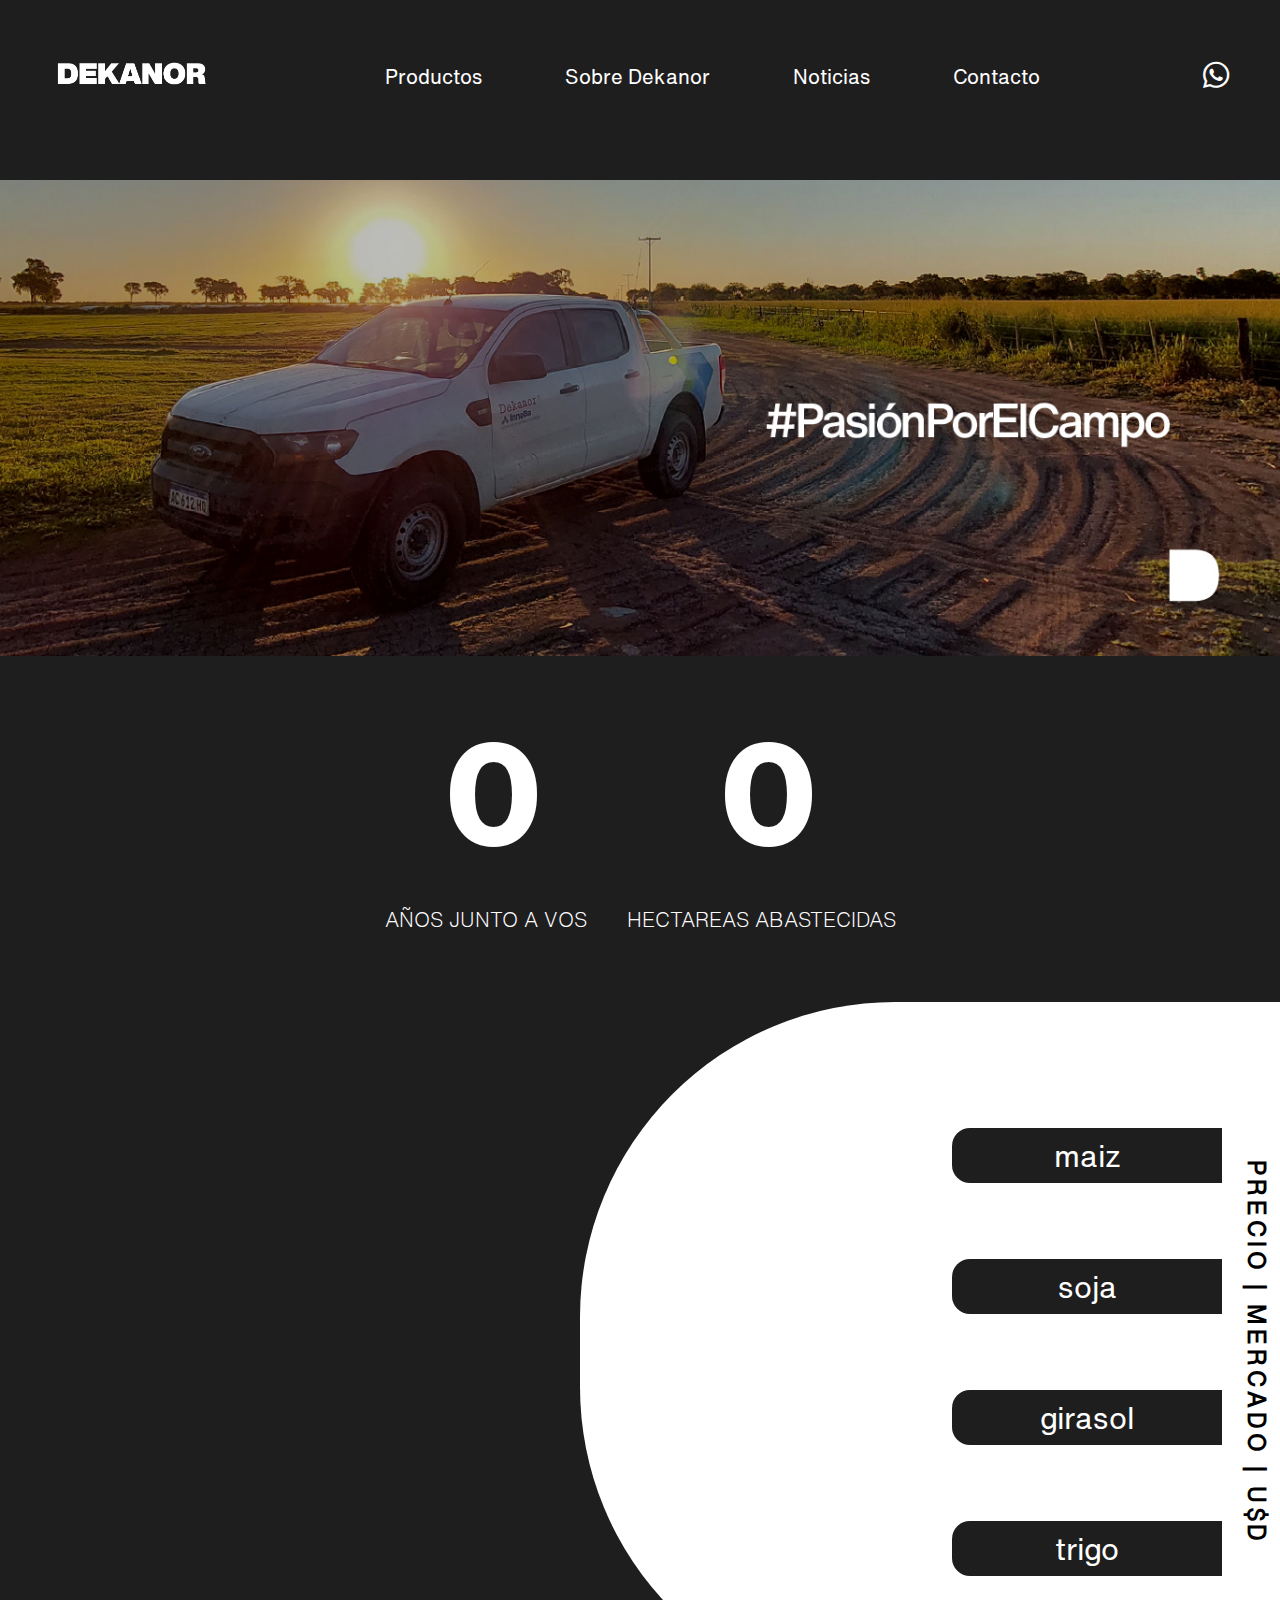
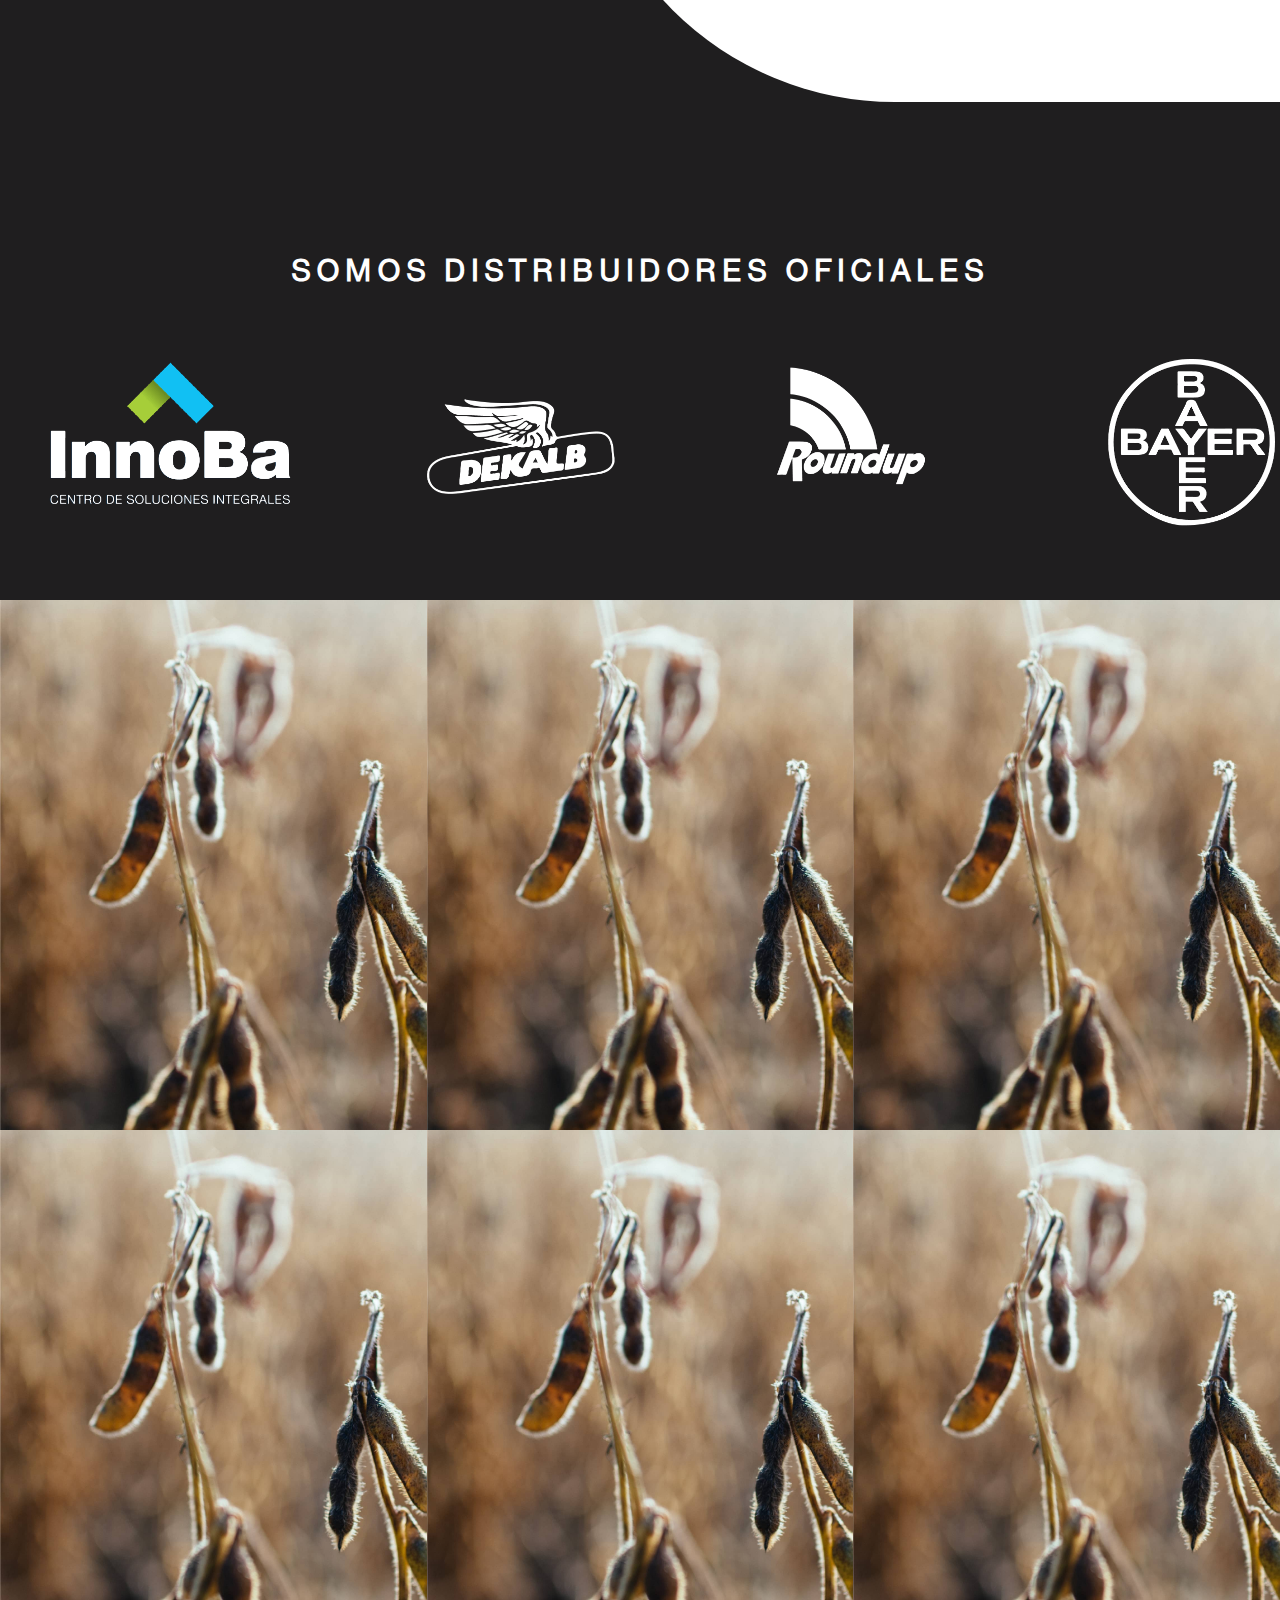
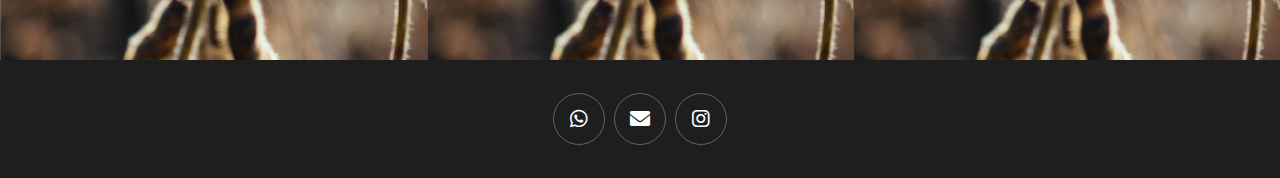
==== commit 7cacda56: "aaa" ====
--- a/index.html
+++ b/index.html
@@ -44,9 +44,40 @@
 
  <div class="row-principal">
     <div class="contenedor-imagenes">
-        <div class="imagen-carrusel"><img src="imagenes/carrusel2.jpg" alt=""></div>
-        <div class="imagen-carrusel"><img src="imagenes/carrusel3.jpg" alt=""></div>
-        <div class="imagen-carrusel"><img src="imagenes/carrusel1.jpg" alt=""></div>
+        <div class="imagen-carrusel"><picture >
+            <source 
+               media="(orientation: landscape)"
+               srcset="imagenes/carrusel1.jpg">
+            <source 
+               media="(orientation: portrait)"
+               srcset="imagenes/carruselcelu1.jpg">
+               
+          <img src="imagenes/carrusel1.jpg" width="100%" height="auto">
+         </picture></div>
+
+
+        <div class="imagen-carrusel"><picture>
+            <source 
+               media="(orientation: landscape)"
+               srcset="imagenes/carrusel2.jpg">
+            <source 
+               media="(orientation: portrait)"
+               srcset="imagenes/carruselcelu2.jpg">
+               
+          <img src="imagenes/carrusel2.jpg" width="100%" height="auto">
+         </picture></div>
+
+
+        <div class="imagen-carrusel"><picture>
+            <source 
+               media="(orientation: landscape)"
+               srcset="imagenes/carrusel3.jpg">
+            <source 
+               media="(orientation: portrait)"
+               srcset="imagenes/carruselcelu3.jpg">
+               
+          <img src="imagenes/carrusel3.jpg" width="100%" height="auto">
+         </picture> </div>
     </div>
 </div>
 
--- a/css/estilos.css
+++ b/css/estilos.css
@@ -171,7 +171,7 @@
 
 .row-principal {
     width: 100%;
-    margin-top: 17.5rem;
+    margin-top: 18rem;
     overflow: hidden;
     text-align: center;
 
@@ -337,6 +337,7 @@
       font-size: 2rem;
       text-align: center;
       font-family: helvetica-light;
+      padding-inline: 2rem;
   }
 
 .imagenes {
@@ -992,9 +993,6 @@
          font-size: 2rem;
          margin-bottom: 2;
      }
-     .row-principal .contenedor-imagenes .imagen-carrusel img {
-         height: 25rem;
-     }
 
      .row .image img{
         height: 80rem;
